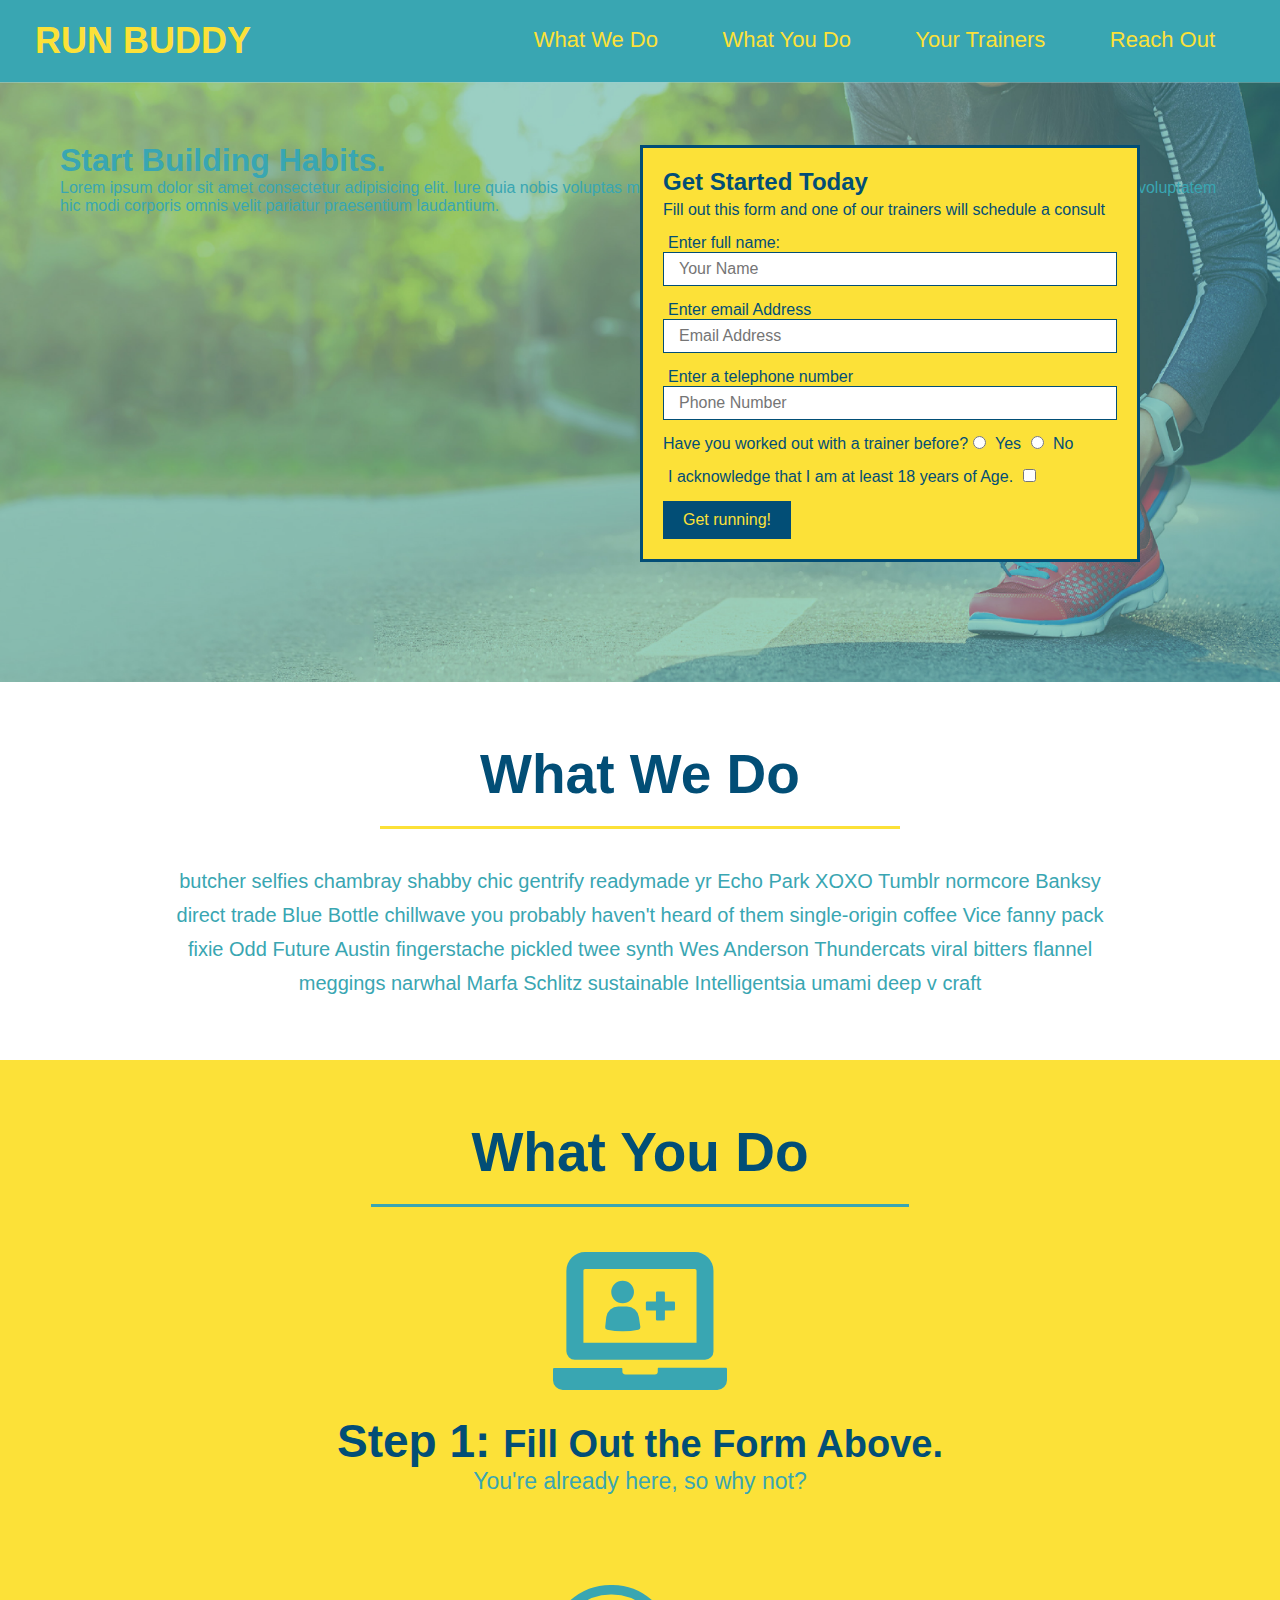
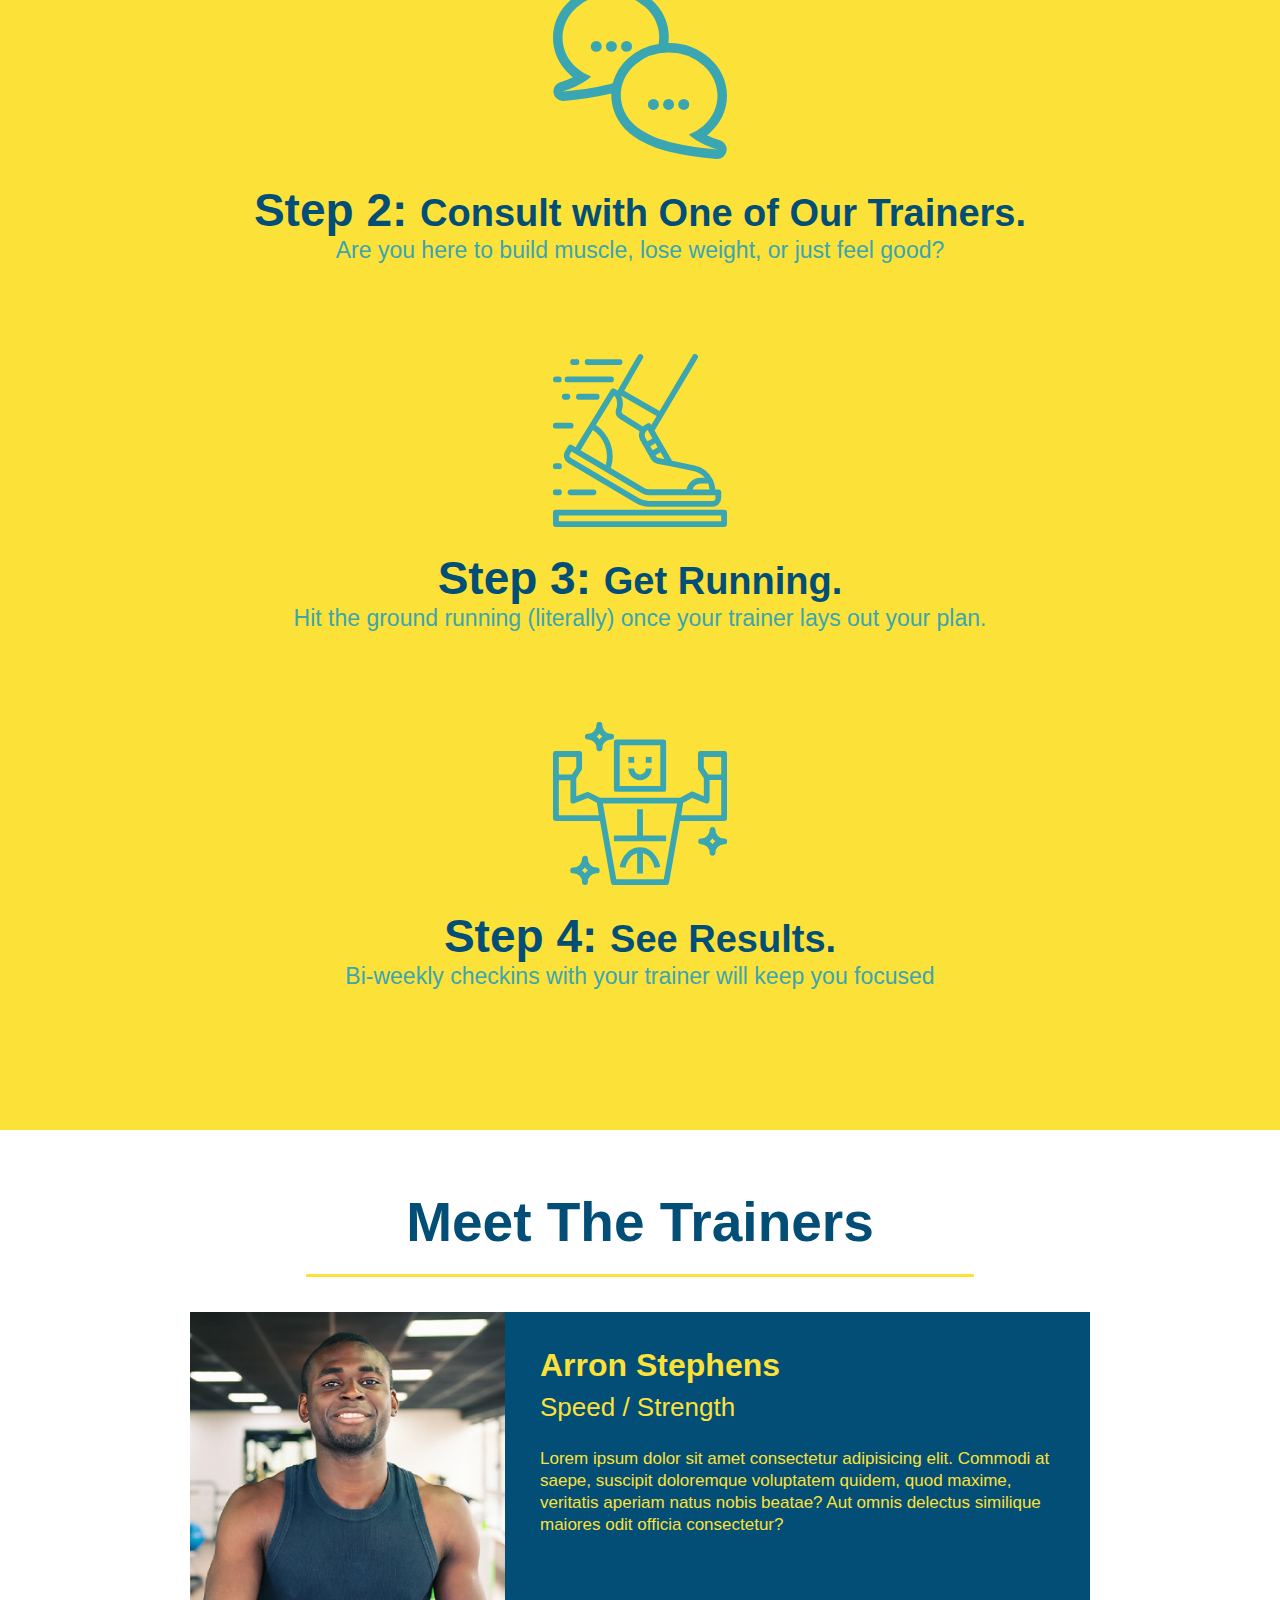
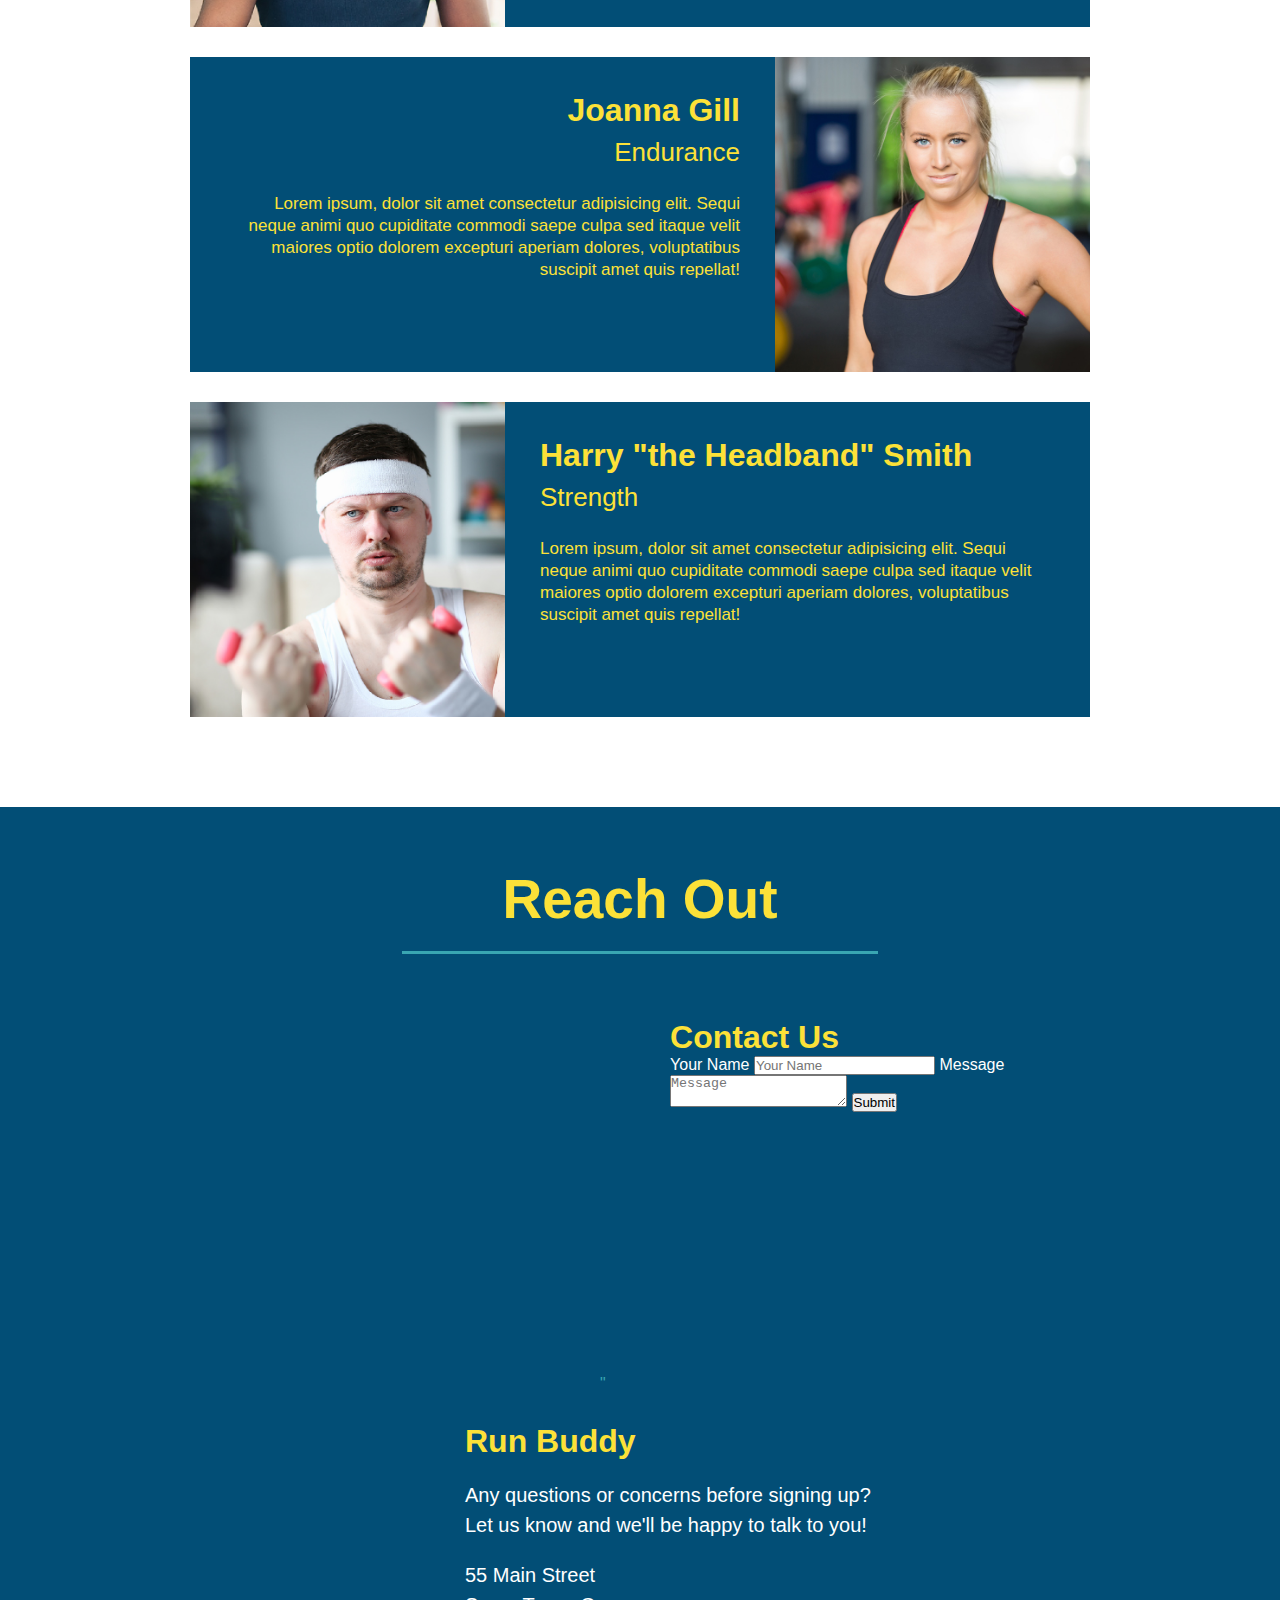
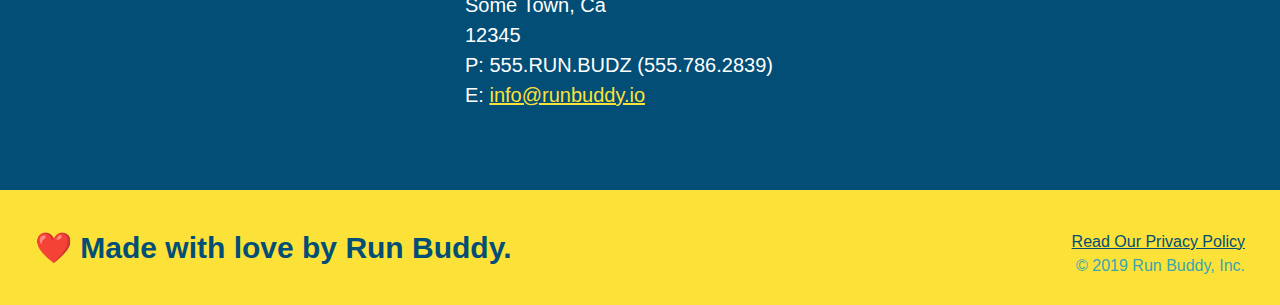
==== index.html @ f22d22f8 "add contact form" ====
<!DOCTYPE html>
<html lang="en">
<head>
    <meta charset="UTF-8" />
    <link rel="stylesheet" href="./assets/css/style.css" />
    <title>Run Buddy</title>
</head>

<body>
<!-- navigation -->
    <header>
     <h1>
        <a href="/">RUN BUDDY</a>
    </h1>
    <nav>
<!-- Unordered list element -->
        <ul>
    <!-- List item element -->
            <li>
        <!-- Anchor element -->
                <a href="#what-we-do">What We Do</a>
            </li>
            <li>
                 <a href="#what-you-do">What You Do</a>
            </li>
            <li>
                <a href="#your-trainers">Your Trainers</a>
            </li>
            <li>
                <a href="#reach-out">Reach Out</a>
            </li>
        </ul>
    </nav>
</header>

<!-- hero/jumbotron -->
<section class="hero">
    <div class="hero-cta">
        <h1>Start Building Habits.</h1>
        <p>Lorem ipsum dolor sit amet consectetur adipisicing elit. Iure quia nobis voluptas molestiae ullam, beatae explicabo magnam non aspernatur quos itaque voluptatem hic modi corporis omnis velit pariatur praesentium laudantium.</p>
        </div>
    
        <div class="hero-form">
        <h3>Get Started Today</h3>
        <p>Fill out this form and one of our trainers will schedule a consult</p>
        <!-- Add form element -->
        <form>
            <label for="name">Enter full name:</label>
            <input type="text" placeholder="Your Name" name="name" id="name" class="form-input"/>
            <label for="email">Enter email Address</label>
            <input type="email" placeholder="Email Address" name="email" id="email" class="form-input" />
            <label for="phone">Enter a telephone number</label>
            <input type="tel" placeholder="Phone Number" name="phone" id="phone" class="form-input"/>
            <p>
                Have you worked out with a trainer before?
                <input type="radio" name="trainer-confirm" id="trainer-yes" />
                <label for="trainer-yes">Yes</label>
                <input type="radio" name="trainer-confirm" id="trainer-no" />
                <label for="trainer-no">No</label>
            </p>
            <p>
                <label for="checkbox">
                 I acknowledge that I am at least 18 years of Age.
                </label>
                <input type="checkbox" name="age-confirm" id="checkbox" />
            </p>
            <button type="submit">
                Get running!
            </button>
        </form>
    </div>
</section>
<!-- End hero -->

<!-- "what we do" section-->
<section id="what-we-do" class="intro">
    <h2 class="section-title primary-border">What We Do</h2>
        <p>
            butcher selfies chambray shabby chic gentrify readymade yr Echo Park XOXO Tumblr normcore Banksy direct trade Blue Bottle chillwave you probably haven't heard of them single-origin coffee Vice fanny pack fixie Odd Future Austin fingerstache pickled twee synth Wes Anderson Thundercats viral bitters flannel meggings narwhal Marfa Schlitz sustainable Intelligentsia umami deep v craft  
        </p>
</section> 

<!-- what you do" section -->
<section id="what-you-do" class="steps">
    <h2 class="section-title secondary-border">What You Do</h2>

    <div>
        <!-- insert this img element -->
        <img src="./assets/images/step-1.svg" alt="" />
        <h3>Step 1: <span>Fill Out the Form Above.</span></h3>
        <p>You're already here, so why not?</p>
    </div>

    <div>
        <img src="./assets/images/step-2.svg" alt="" />
        <h3>Step 2: <span>Consult with One of Our Trainers.</span></h3>
        <p>Are you here to build muscle, lose weight, or just feel good?</p>
    </div>

    <div>
        <img src="./assets/images/step-3.svg" alt="" />
        <h3>Step 3: <span>Get Running.</span></h3>
        <p>Hit the ground running (literally) once your trainer lays out your plan.</p>
    </div>

    <div>
        <img src="./assets/images/step-4.svg" alt="" />
        <h3>Step 4: <span>See Results.</span></h3>
        <p>Bi-weekly checkins with your trainer will keep you focused</p>
    </div>
</section>

<!-- "meet the trainers" section -->
<section id="your-trainers" class="trainers">
    <h2 class="section-title primary-border">
        Meet The Trainers
    </h2>
    <article class="trainer">
        <img src=./assets/images/trainer-1.jpg alt="Arron Stephens in his workout clothes, ready to pump iron" />
        <div class="trainer-bio text-left">
            <h3>Arron Stephens</h3>
            <h4>Speed / Strength</h4>
            <p>Lorem ipsum dolor sit amet consectetur adipisicing elit. Commodi at saepe, suscipit doloremque voluptatem quidem, quod maxime, veritatis aperiam natus nobis beatae? Aut omnis delectus similique maiores odit officia consectetur?
            </p>
        </div>
    </article>

    <!-- second trainer bio -->
    <article class="trainer">
        <div class="trainer-bio text-right">
          <h3>Joanna Gill</h3>
          <h4>Endurance</h4>
          <p>
            Lorem ipsum, dolor sit amet consectetur adipisicing elit. Sequi neque animi quo cupiditate commodi saepe culpa
            sed
            itaque velit maiores optio dolorem excepturi aperiam dolores, voluptatibus suscipit amet quis repellat!
          </p>
        </div>
        <img src="./assets/images/trainer-2.jpg" alt="Joanna Gill cooling off after a workout" />
      </article>
  
      <!-- third trainer bio -->
      <article class="trainer">
        <img src="./assets/images/trainer-3.jpg" alt="Harry Smith wearing a headband and lifting comically small pink weights" />
        <div class="trainer-bio text-left">
          <h3>Harry "the Headband" Smith</h3>
          <h4>Strength</h4>
          <p>
            Lorem ipsum, dolor sit amet consectetur adipisicing elit. Sequi neque animi quo cupiditate commodi saepe culpa
            sed
            itaque velit maiores optio dolorem excepturi aperiam dolores, voluptatibus suscipit amet quis repellat!
          </p>
        </div>
      </article>
</section>

<!-- "reach out" section -->
<section id="reach-out" class=contact>
    <h2 class="section-title secondary-border">Reach Out</h2>
    <div class="contact-info">
        <iframe 
        src="https://www.google.com/maps/embed?pb=!1m18!1m12!1m3!1d3472.7284738538438!2d-95.13165338455748!3d29.49511855126648!2m3!1f0!2f0!3f0!3m2!1i1024!2i768!4f13.1!3m3!1m2!1s0x8640834f12205aed%3A0xcd0ab4fda2e74ec6!2s501%20Cedar%20Lake%20Dr%2C%20League%20City%2C%20TX%2077573!5e0!3m2!1sen!2sus!4v1635800528862!5m2!1sen!2sus"  
        style="border:0;" 
        allowfullscreen="" 
        loading="lazy">
        </iframe>"
        <div class="contact-form">
            <h3> Contact Us</h3>
            <form>
                <label for="contact-name">Your Name</label>
                <input type="text" id="contact name" placeholder="Your Name" />

                <label for="contact-message">Message</label>
                <textarea id="contact-message" placeholder="Message"></textarea>

                <button type="submit">Submit</button>
            </form>
        </div>
        <div>
        <h3>Run Buddy</h3>
        <p>
            Any questions or concerns before signing up?
            <br />
            Let us know and we'll be happy to talk to you!
        </p>
        <address>
            55 Main Street <br />
            Some Town, Ca <br />
            12345<br />
            P: 555.RUN.BUDZ (555.786.2839)<br/>
            E: <a href="mailto:info@runbuddy.io">info@runbuddy.io</a>
        </address>
        </div>
    </div>  
</section>

<!-- footer -->
<footer>
    <h2>❤️ Made with love by Run Buddy.</h2>
    <div>
        <a href="./privacy-policy.html">Read Our Privacy Policy</a><br />
        &copy; 2019 Run Buddy, Inc.
    </div>
</footer>
</body>
</html>
---- assets/css/style.css ----
* {
    margin: 0;
    padding: 0;
    box-sizing: border-box;
}

body {
    color: #39a6b2;
    font-family: Arial, Helvetica, sans-serif;
}

/* Header Section */
header {
    padding: 20px 35px;
    background-color: #39a6b2;
}

header h1 {
    font-weight: bold;
    font-size: 36px;
    color: #fce138;
    margin: 0;
    display: inline;
}

header a {
    text-decoration: none;
    color: #fce138;
}

header nav {
    float: right;
    margin: 7px 0;
}

header nav ul li {
    display: inline;
}

header nav ul li a {
    margin: 0 30px;
    font-weight: lighter;
    font-size: 22px;
}

/* Footer Section */
footer {
    background: #fce138;
    width: 100%;
    padding: 40px 35px;
}

footer h2 {
    display: inline;
    color: #024e76;
    font-size: 30px;
    margin: 0;
}

footer div {
    float: right;
    line-height: 1.5;
    text-align: right;
}

footer a {
    color: #024e76
}

section {
    padding: 60px;
}

/* Hero Style Start*/
.hero {
    background-image: url("../images/hero-bg.jpg");
    height: 600px;
    background-size: cover;
    background-position: center;
    position: relative;
}

.hero-form {
    border: 3px solid #024e76;
    background-color: #fce138;
    padding: 20px;
    width: 500px;
    color: #024e76;
    position: absolute;
    bottom: 120px;
    right: 140px;
}

.hero-form h3{
    font-size: 24px;
    margin: 0px;
}

.hero-form p{
    margin: 5px 0 15px 0;
}

.form-input {
    border: 1px solid #024e76;
    display: block;
    padding: 7px 15px;
    font-size: 16px;
    color: #024e76;
    width: 100%;
    margin-bottom: 15px;
}

.hero-form label {
    margin: 0 5px;
}

.hero-form button {
    color: #fce138;
    background-color: #024e76;
    border: none;
    padding: 10px 20px;
    font-size: 16px;
}
/* Hero Style End */

.intro {
    text-align: center;
}

.intro p{
    line-height: 1.7;
    color: #39a6b2;
    width: 80%;
    font-size: 20px;
    margin: 0 auto;
}

.steps {
    text-align: center;
    background: #fce138;
}

.section-title {
    font-size: 55px;
    color: #024e76;
    margin-bottom: 35px;
    padding: 0 100px 20px 100px;
    border-bottom: 3px solid;
    display: inline-block;
}

.primary-border {
    border-color: #fce138;
}

.secondary-border {
    border-color: #39a6b2;
}

.steps div {
    margin-bottom: 80px;
}

.steps img {
    width: 15%;
    margin: 10px 0;
}

.steps h3 {
    color: #024e76;
    font-size: 46px;
    margin-top: 10px;
}

.steps p {
    color: #39a6b2;
    font-size: 23px;
}

.steps span {
    font-size: 38px;
}

.trainers {
    text-align: center;
}

.trainer {
    width: 900px;
    margin: 0 auto 30px auto;
    background: #024e76;
    color: #fce138;
    overflow: auto
}

.trainer img {
    width: 35%;
    float: left;
}

.trainer-bio {
    padding: 35px;
    float: left;
    width: 65%;
}

.text-left {
    text-align: left;
}

.text-right {
    text-align: right;
}

.trainer-bio h3 {
    font-size: 32px;
    margin-bottom: 8px;
}

.trainer-bio h4 {
    font-weight: lighter;
    font-size: 26px;
    margin-bottom: 25px;
}

.trainer-bio p {
    font-size: 17px;
    line-height: 1.3;
}

/*REACH OUT STYLES START */
.contact {
    text-align: center;
    background: #024e76;
}

.contact h2 {
    color: #fce138;

}

.contact-info iframe {
    width: 400px;
    height: 400px;
}

.contact-info div {
    width: 410px;
    display: inline-block;
    vertical-align: top;
    text-align: left;
    margin: 30px 0 0 60px;
    color: white;
}

.contact-info h3 {
    color: #fce138;
    font-size: 32px;
}

.contact-info p, 
.contact-info address {
    margin: 20px 0;
    line-height: 1.5;
    font-size: 20px;
    font-style: normal;
}

.contact-info a {
    color:#fce138;
}

/* REACH OUT STYLES END */
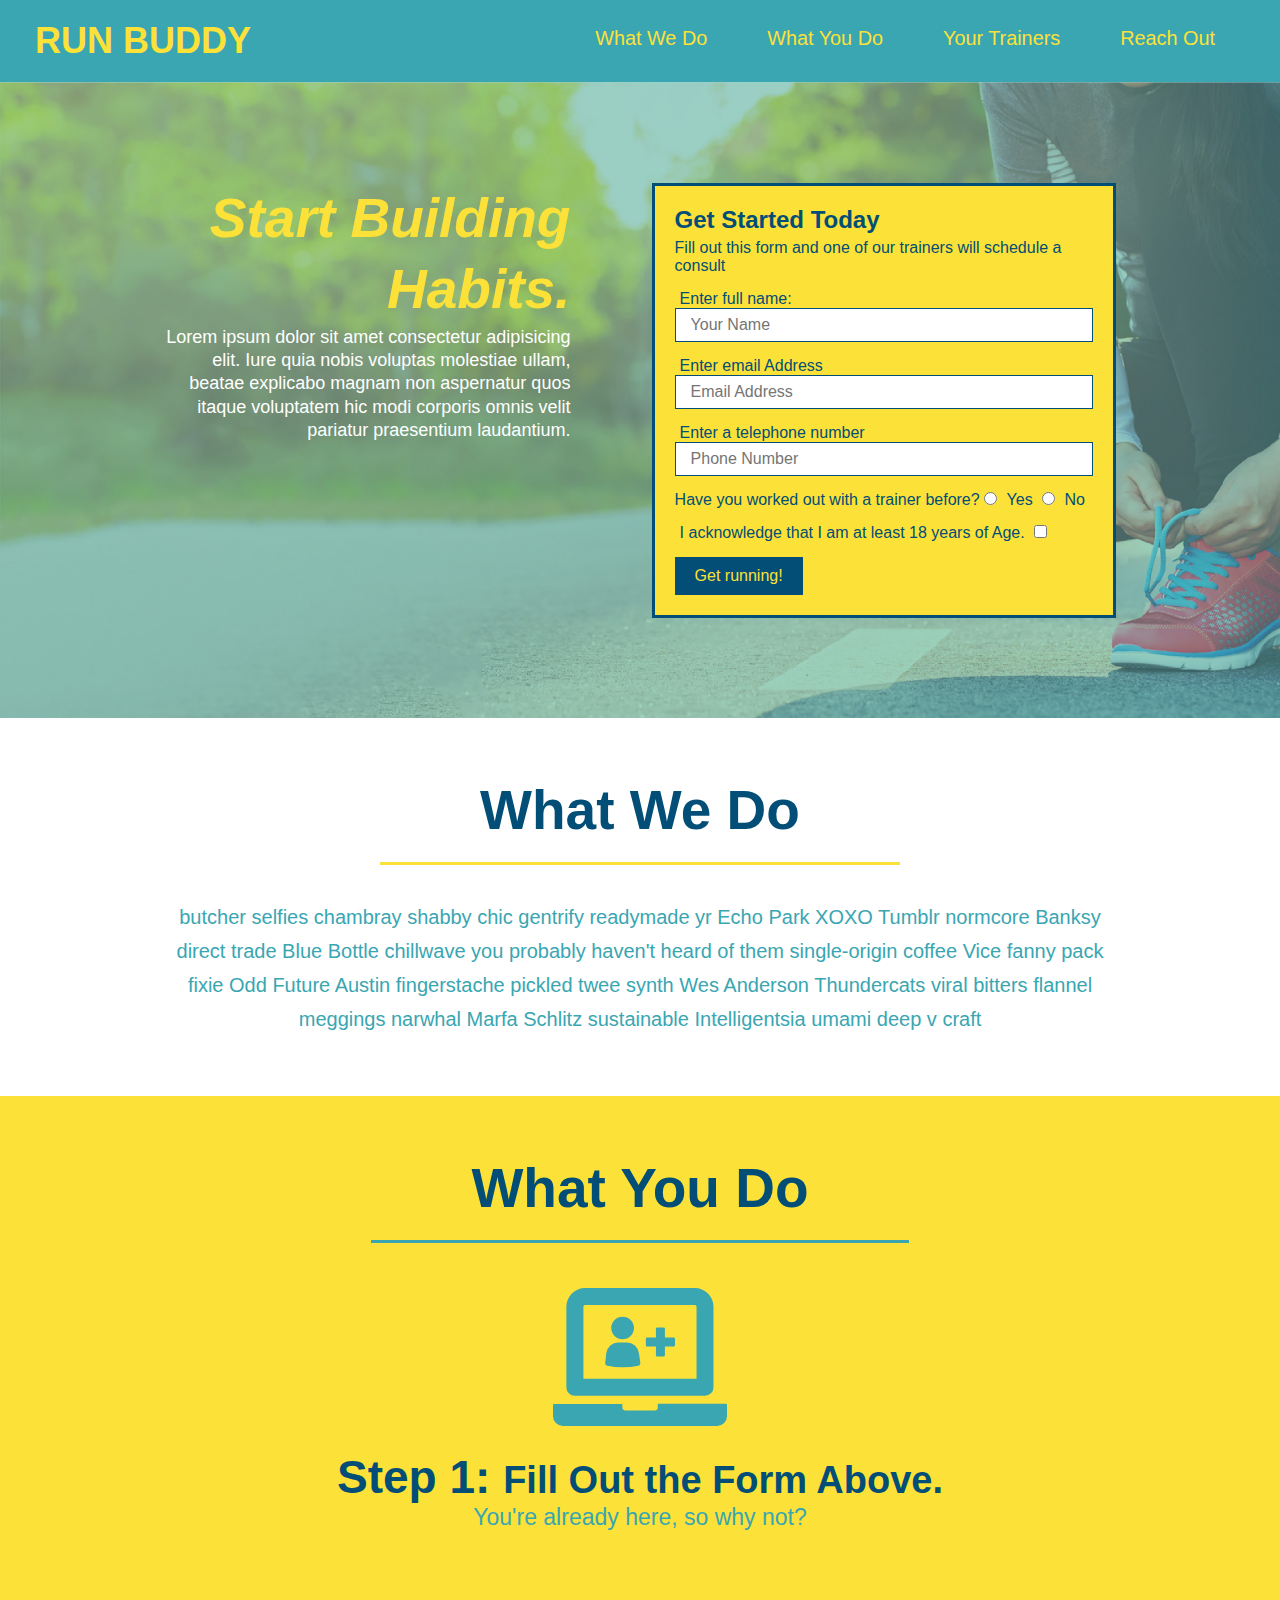
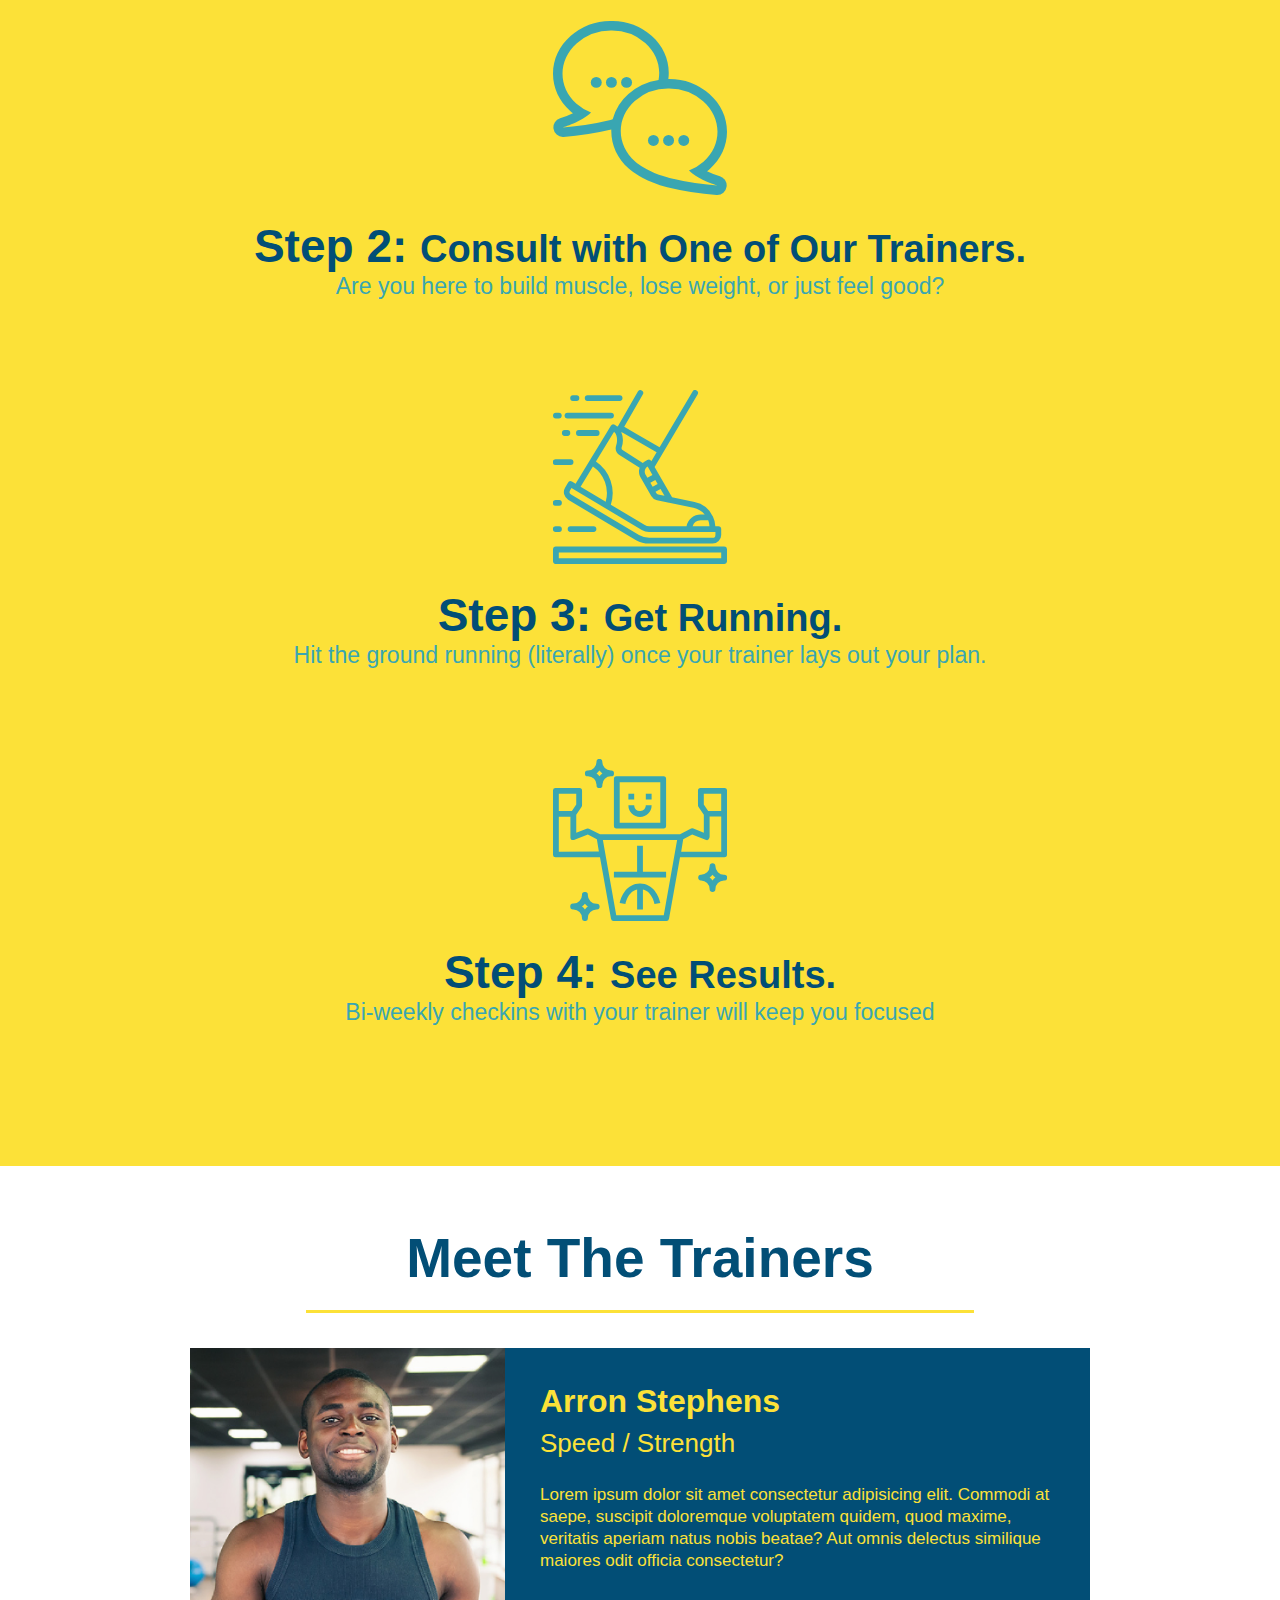
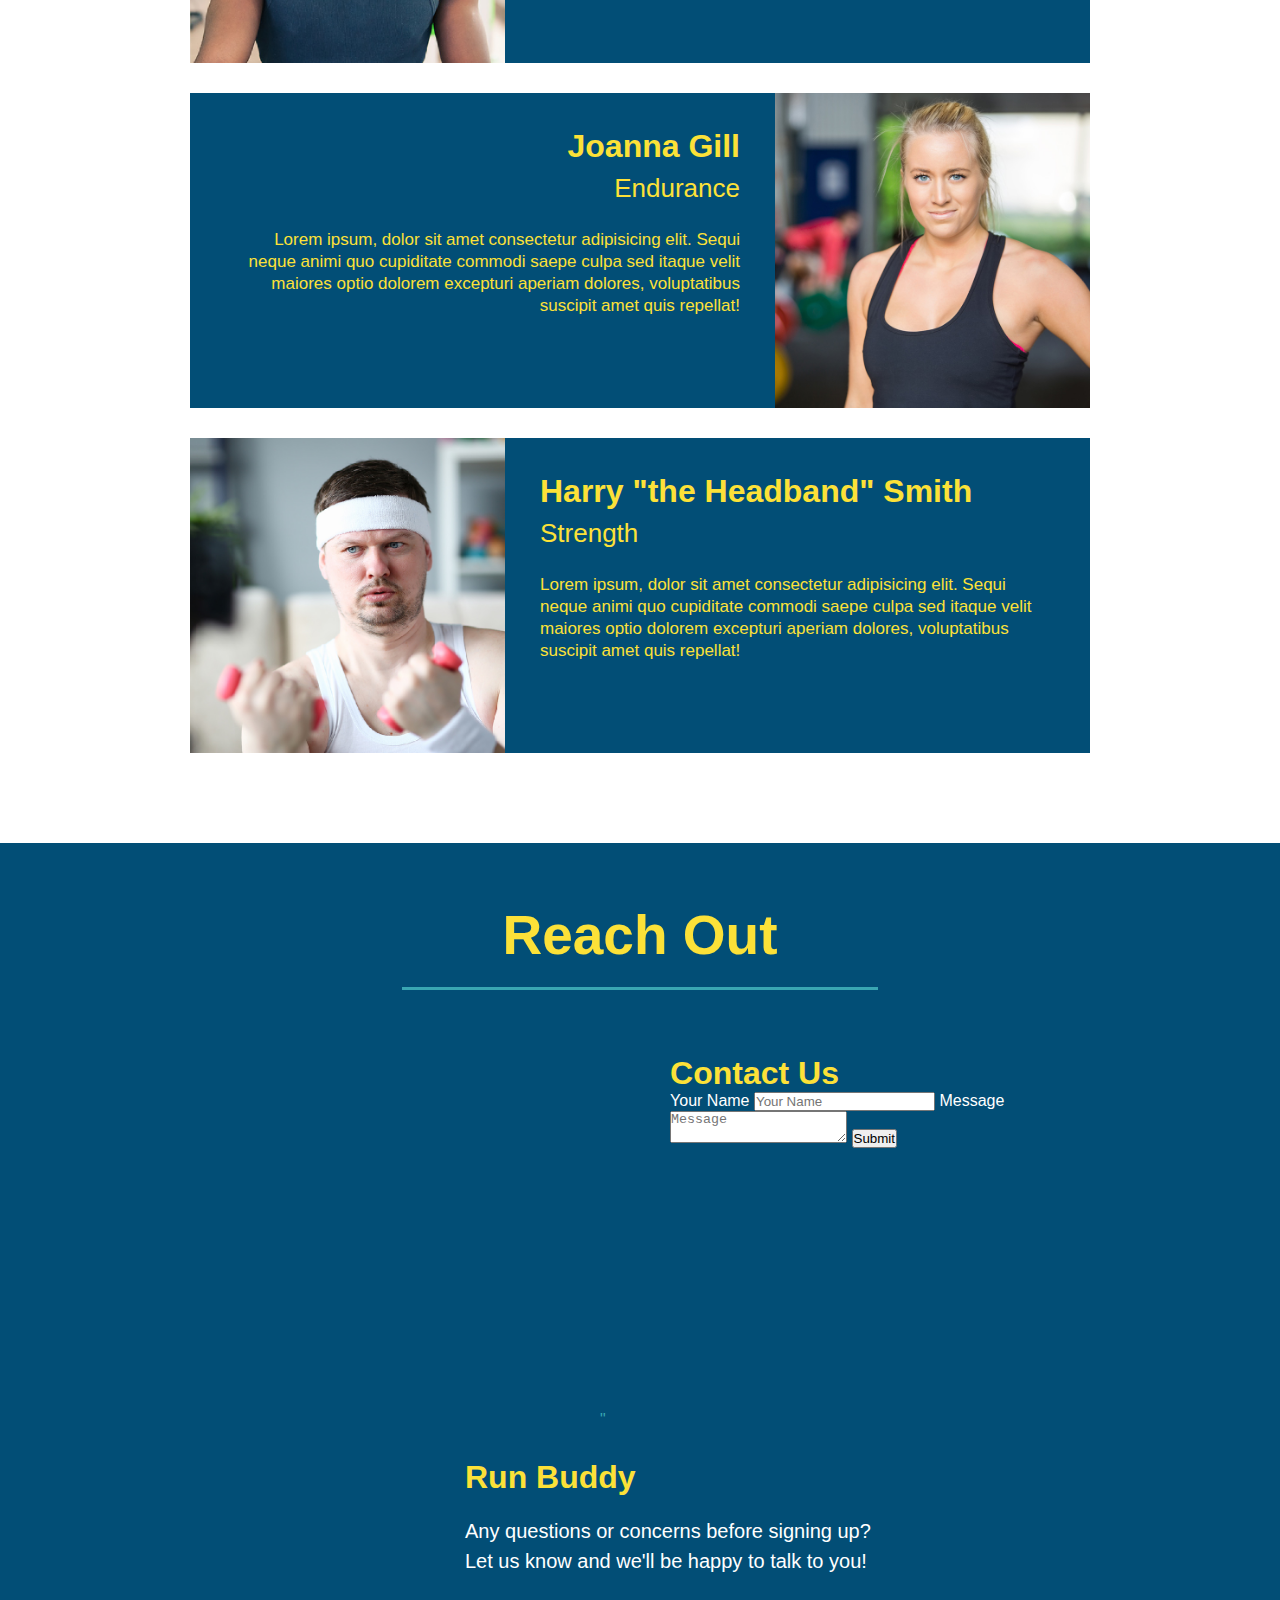
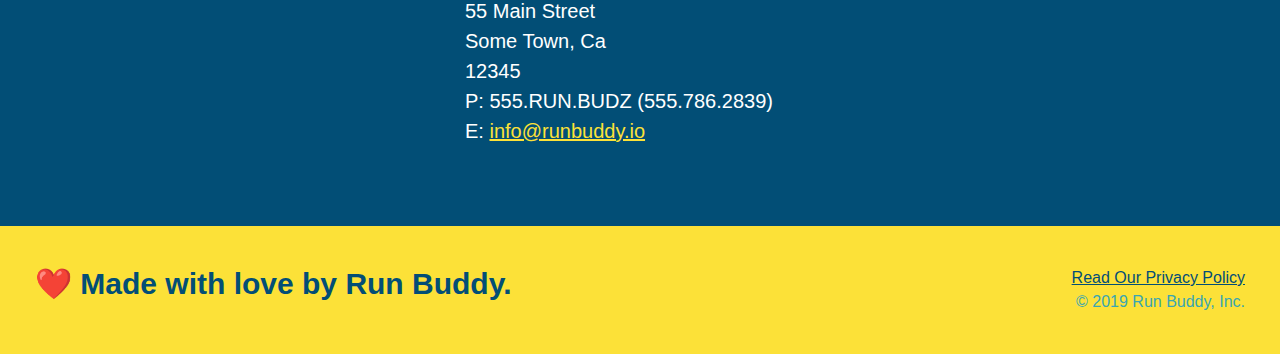
==== commit 699e7b9d: "add flexbox to hero" ====
--- a/index.html
+++ b/index.html
@@ -8,7 +8,7 @@
 
 <body>
 <!-- navigation -->
-    <header>
+<header>
      <h1>
         <a href="/">RUN BUDDY</a>
     </h1>
@@ -36,7 +36,7 @@
 <!-- hero/jumbotron -->
 <section class="hero">
     <div class="hero-cta">
-        <h1>Start Building Habits.</h1>
+        <h2>Start Building Habits.</h2>
         <p>Lorem ipsum dolor sit amet consectetur adipisicing elit. Iure quia nobis voluptas molestiae ullam, beatae explicabo magnam non aspernatur quos itaque voluptatem hic modi corporis omnis velit pariatur praesentium laudantium.</p>
         </div>
     
@@ -157,6 +157,7 @@
 <!-- "reach out" section -->
 <section id="reach-out" class=contact>
     <h2 class="section-title secondary-border">Reach Out</h2>
+
     <div class="contact-info">
         <iframe 
         src="https://www.google.com/maps/embed?pb=!1m18!1m12!1m3!1d3472.7284738538438!2d-95.13165338455748!3d29.49511855126648!2m3!1f0!2f0!3f0!3m2!1i1024!2i768!4f13.1!3m3!1m2!1s0x8640834f12205aed%3A0xcd0ab4fda2e74ec6!2s501%20Cedar%20Lake%20Dr%2C%20League%20City%2C%20TX%2077573!5e0!3m2!1sen!2sus!4v1635800528862!5m2!1sen!2sus"  
@@ -164,6 +165,7 @@
         allowfullscreen="" 
         loading="lazy">
         </iframe>"
+
         <div class="contact-form">
             <h3> Contact Us</h3>
             <form>
@@ -176,6 +178,7 @@
                 <button type="submit">Submit</button>
             </form>
         </div>
+        
         <div>
         <h3>Run Buddy</h3>
         <p>
@@ -183,6 +186,7 @@
             <br />
             Let us know and we'll be happy to talk to you!
         </p>
+
         <address>
             55 Main Street <br />
             Some Town, Ca <br />
@@ -190,6 +194,7 @@
             P: 555.RUN.BUDZ (555.786.2839)<br/>
             E: <a href="mailto:info@runbuddy.io">info@runbuddy.io</a>
         </address>
+
         </div>
     </div>  
 </section>
--- a/assets/css/style.css
+++ b/assets/css/style.css
@@ -13,6 +13,9 @@
 header {
     padding: 20px 35px;
     background-color: #39a6b2;
+    display: flex;
+    justify-content: space-between;
+    flex-wrap: wrap;
 }
 
 header h1 {
@@ -20,7 +23,6 @@
     font-size: 36px;
     color: #fce138;
     margin: 0;
-    display: inline;
 }
 
 header a {
@@ -29,18 +31,21 @@
 }
 
 header nav {
-    float: right;
     margin: 7px 0;
 }
 
-header nav ul li {
-    display: inline;
+header nav ul {
+    display: flex;
+    flex-wrap: wrap;
+    justify-content: space-between;
+    align-items: center;
+    list-style: none;
 }
 
 header nav ul li a {
     margin: 0 30px;
     font-weight: lighter;
-    font-size: 22px;
+    font-size: 1.55vw;
 }
 
 /* Footer Section */
@@ -48,17 +53,18 @@
     background: #fce138;
     width: 100%;
     padding: 40px 35px;
+    display: flex;
+    justify-content: space-between;
+    flex-wrap: wrap;
 }
 
 footer h2 {
-    display: inline;
     color: #024e76;
     font-size: 30px;
     margin: 0;
 }
 
 footer div {
-    float: right;
     line-height: 1.5;
     text-align: right;
 }
@@ -74,21 +80,35 @@
 /* Hero Style Start*/
 .hero {
     background-image: url("../images/hero-bg.jpg");
-    height: 600px;
     background-size: cover;
-    background-position: center;
-    position: relative;
+    display: flex;
+    justify-content: center;
+    flex-wrap: wrap;
+}
+
+.hero-cta {
+  width: 35%;
+  text-align: right;
+  margin: 3.5%;
+  color: #fff;
+  font-size: 18px;
+  line-height: 1.3;
+}
+
+.hero-cta h2{
+    font-style: italic;
+    font-size: 55px;
+    color: #fce138;
 }
 
 .hero-form {
     border: 3px solid #024e76;
     background-color: #fce138;
     padding: 20px;
-    width: 500px;
-    color: #024e76;
-    position: absolute;
-    bottom: 120px;
-    right: 140px;
+    color: #024e76;
+    width: 40%;
+    margin: 3.5%;
+
 }
 
 .hero-form h3{
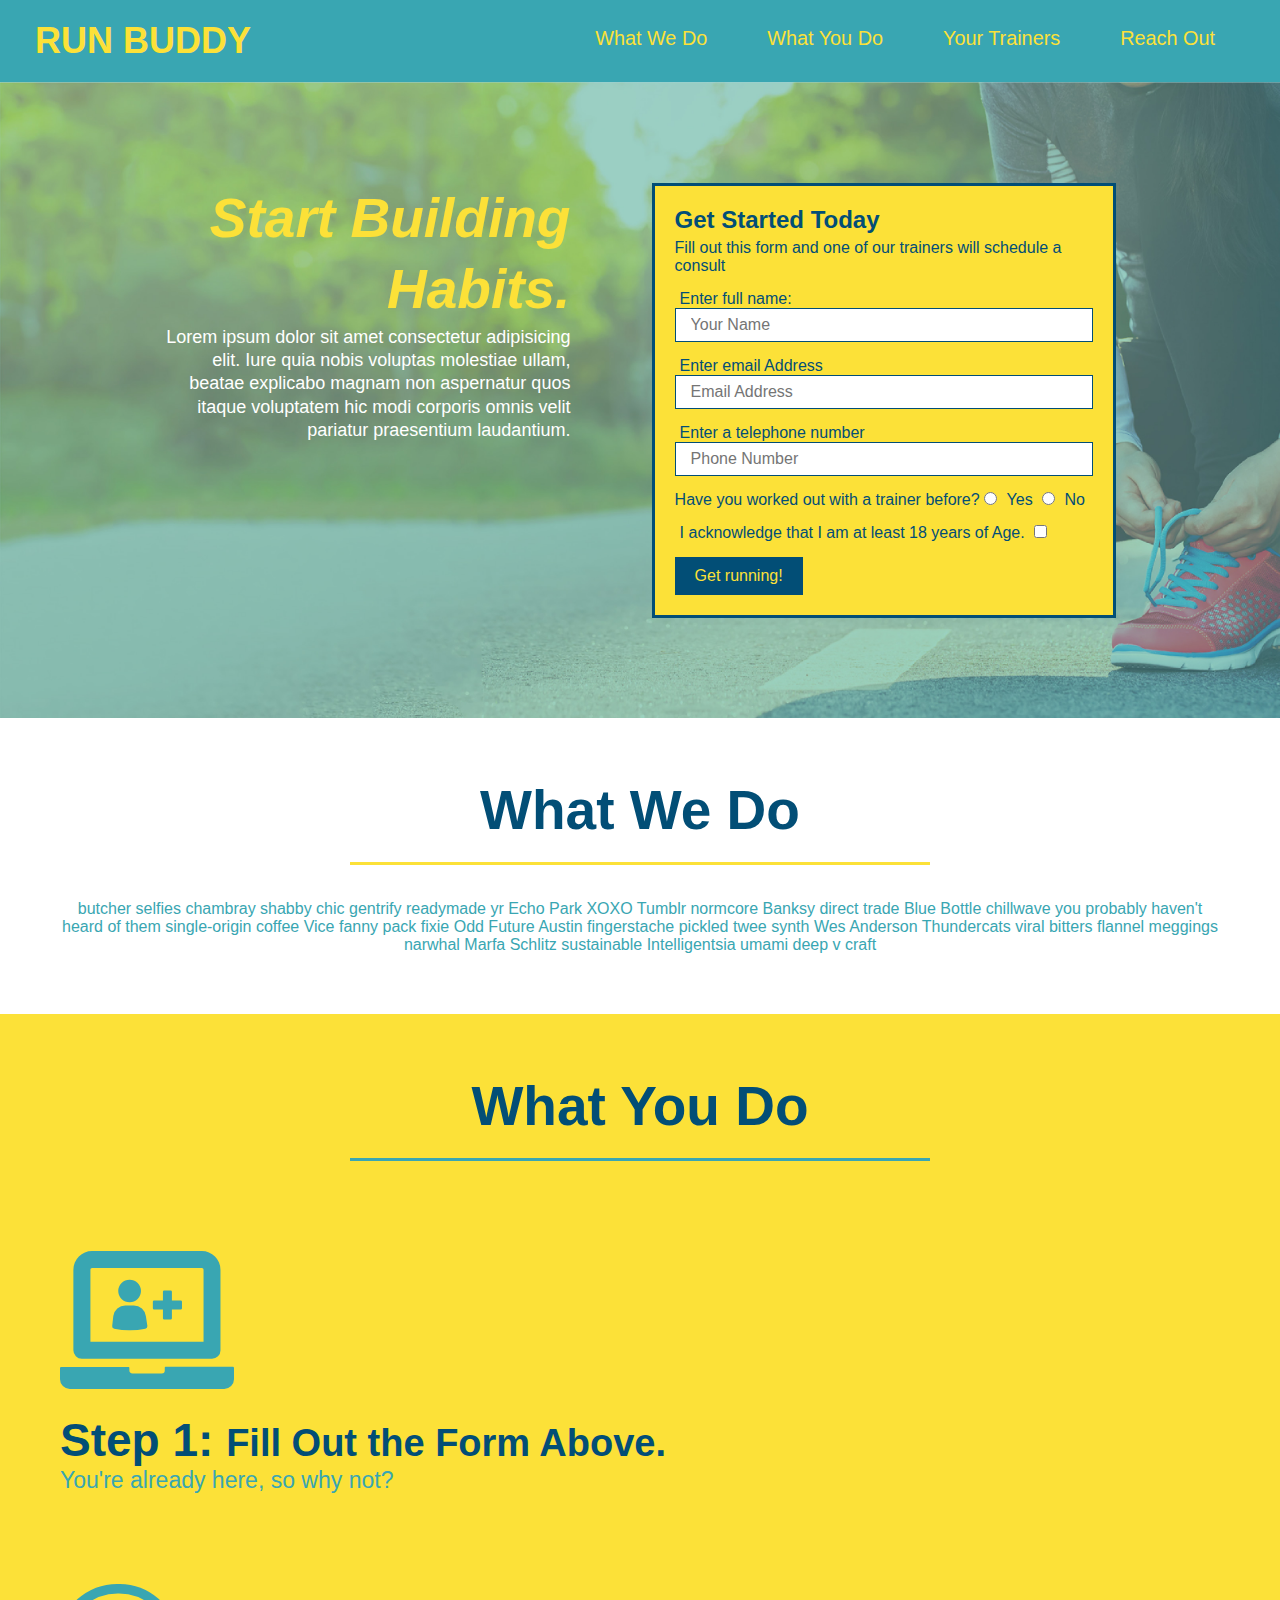
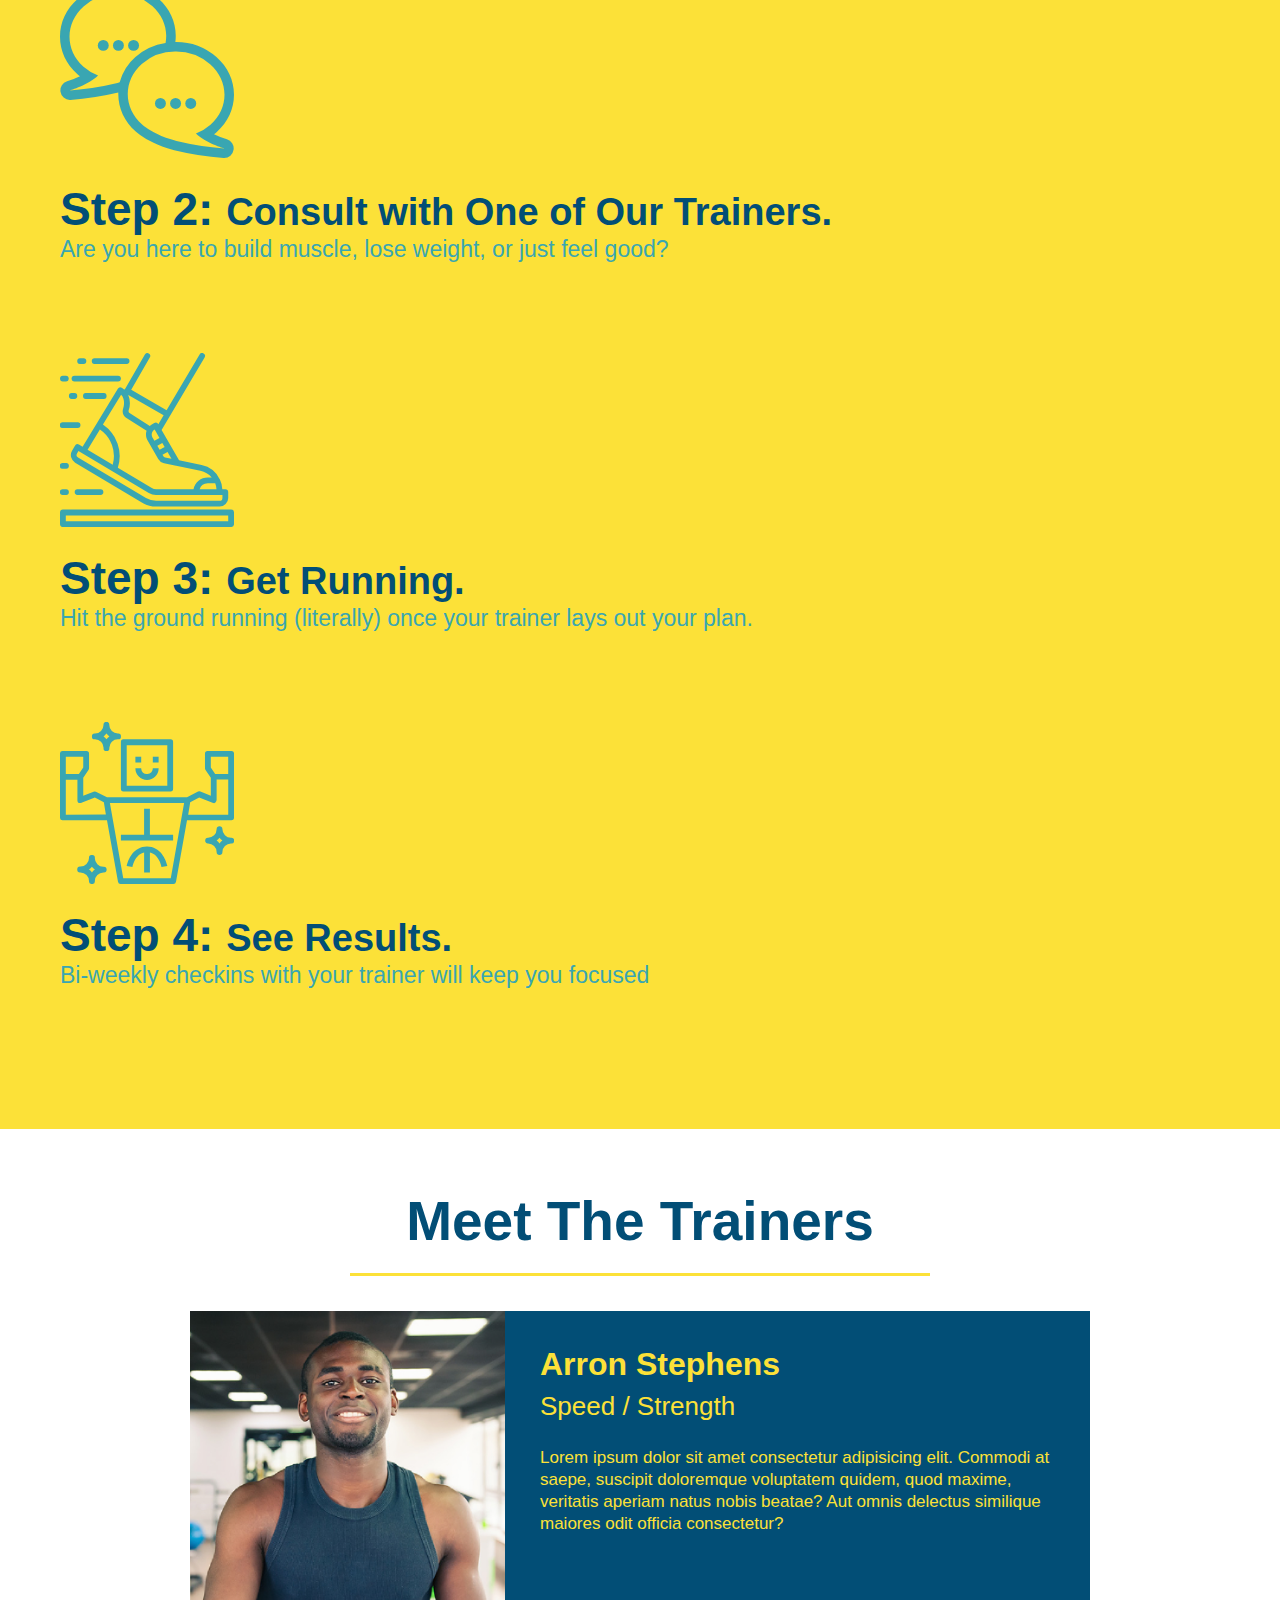
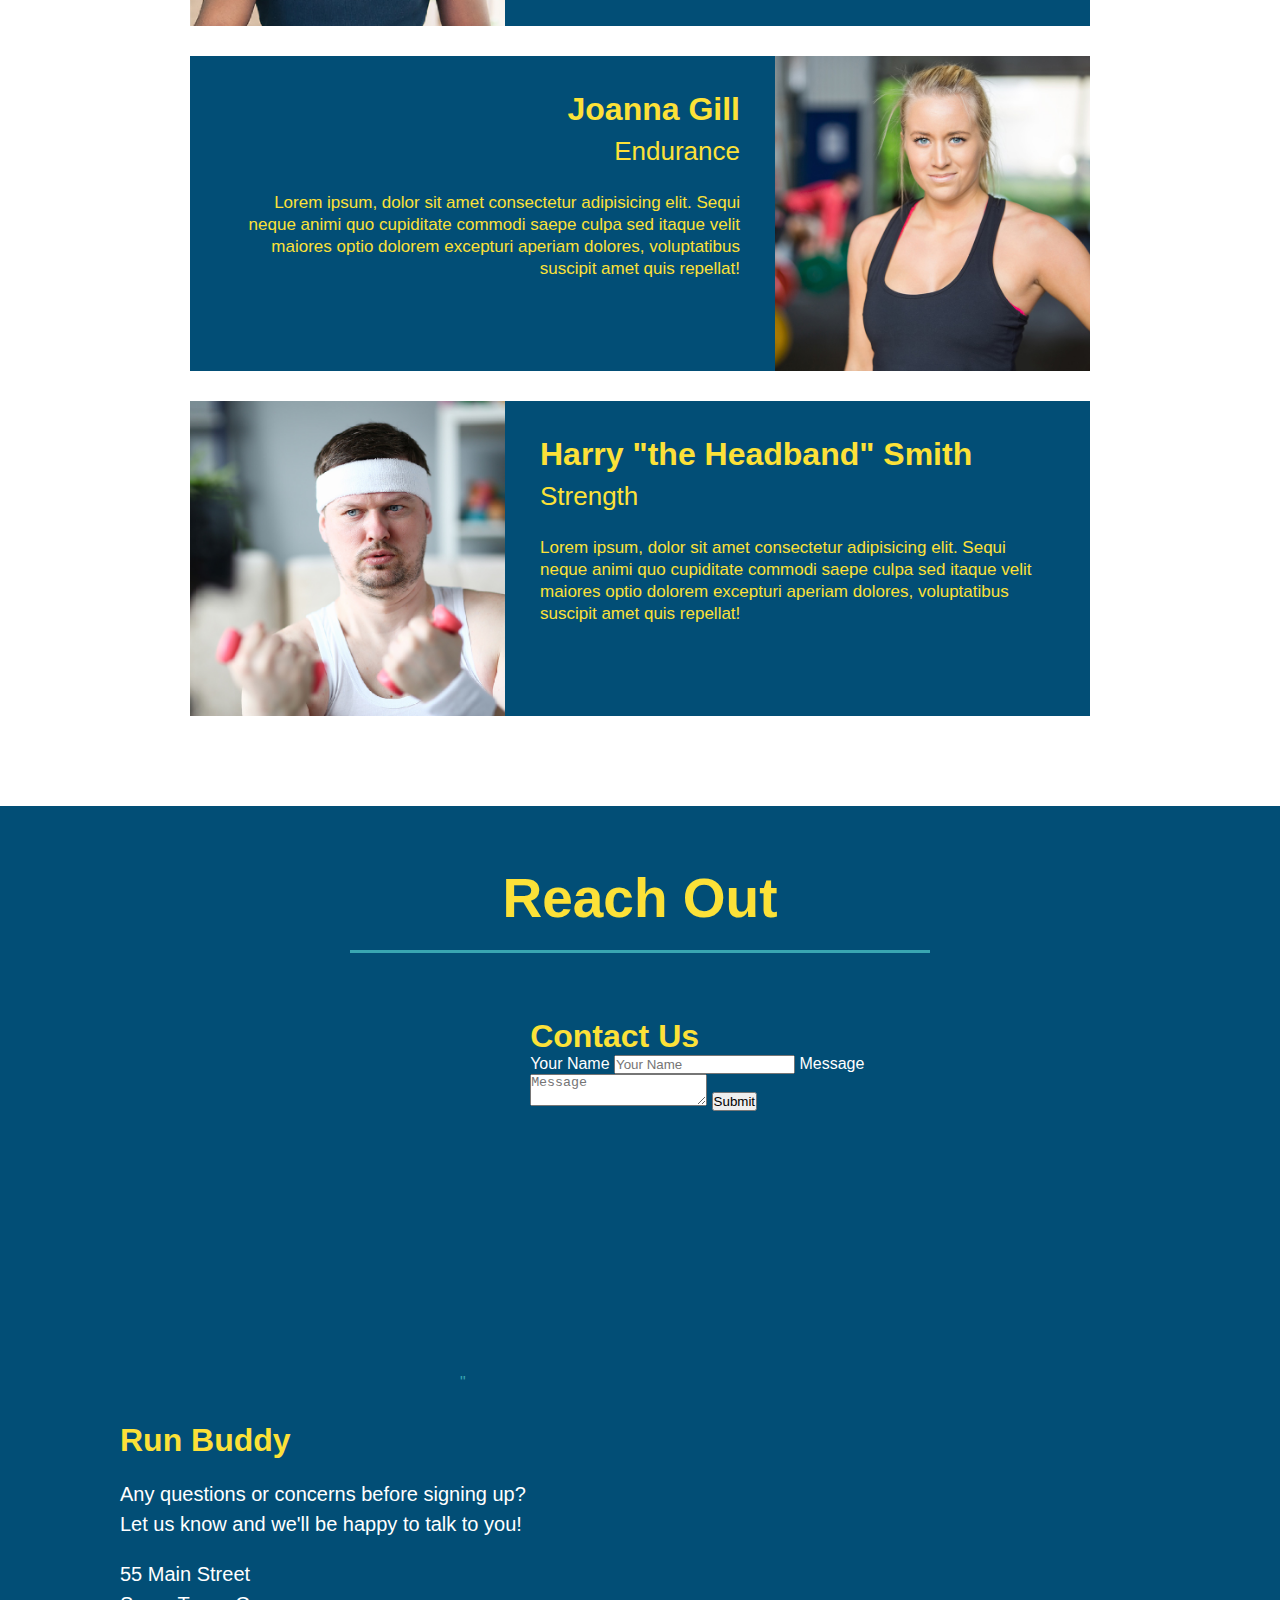
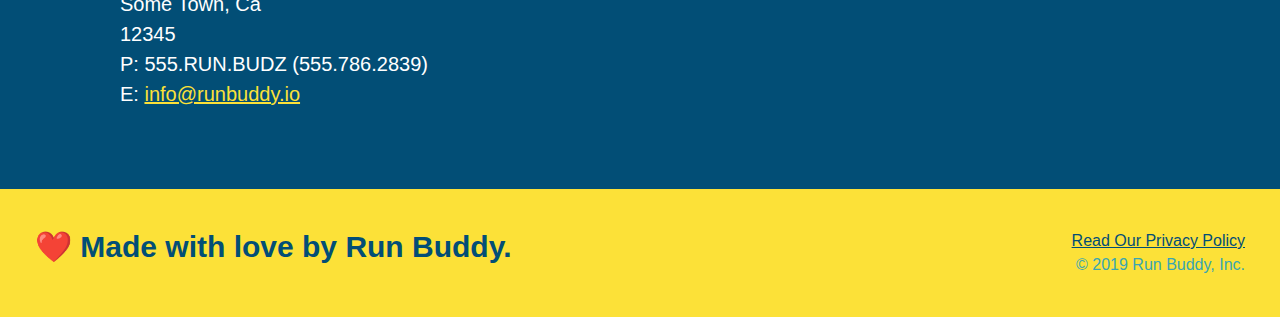
==== commit f6abcf2f: "add flexbox to HTML sections" ====
--- a/index.html
+++ b/index.html
@@ -74,16 +74,23 @@
 
 <!-- "what we do" section-->
 <section id="what-we-do" class="intro">
-    <h2 class="section-title primary-border">What We Do</h2>
+    <div class="flex-row">
+        <h2 class="section-title primary-border">What We Do
+        </h2>
+    </div>
+    <div class="flex-row">
         <p>
             butcher selfies chambray shabby chic gentrify readymade yr Echo Park XOXO Tumblr normcore Banksy direct trade Blue Bottle chillwave you probably haven't heard of them single-origin coffee Vice fanny pack fixie Odd Future Austin fingerstache pickled twee synth Wes Anderson Thundercats viral bitters flannel meggings narwhal Marfa Schlitz sustainable Intelligentsia umami deep v craft  
         </p>
+    </div>
 </section> 
 
 <!-- what you do" section -->
 <section id="what-you-do" class="steps">
-    <h2 class="section-title secondary-border">What You Do</h2>
-
+    <div class="flex-row">
+        <h2 class="section-title secondary-border">What You Do
+        </h2>
+    </div>  
     <div>
         <!-- insert this img element -->
         <img src="./assets/images/step-1.svg" alt="" />
@@ -112,9 +119,11 @@
 
 <!-- "meet the trainers" section -->
 <section id="your-trainers" class="trainers">
-    <h2 class="section-title primary-border">
+    <div class="flex-row">
+        <h2 class="section-title primary-border">
         Meet The Trainers
-    </h2>
+        </h2>
+    </div>
     <article class="trainer">
         <img src=./assets/images/trainer-1.jpg alt="Arron Stephens in his workout clothes, ready to pump iron" />
         <div class="trainer-bio text-left">
@@ -156,7 +165,9 @@
 
 <!-- "reach out" section -->
 <section id="reach-out" class=contact>
-    <h2 class="section-title secondary-border">Reach Out</h2>
+    <div class="flex-row">
+        <h2 class="section-title secondary-border">Reach Out</h2>
+    </div>
 
     <div class="contact-info">
         <iframe 
--- a/assets/css/style.css
+++ b/assets/css/style.css
@@ -147,26 +147,18 @@
     text-align: center;
 }
 
-.intro p{
-    line-height: 1.7;
-    color: #39a6b2;
-    width: 80%;
-    font-size: 20px;
-    margin: 0 auto;
-}
-
 .steps {
-    text-align: center;
     background: #fce138;
 }
 
 .section-title {
     font-size: 55px;
     color: #024e76;
-    margin-bottom: 35px;
-    padding: 0 100px 20px 100px;
     border-bottom: 3px solid;
-    display: inline-block;
+    padding-bottom: 20px;
+    text-align: center;
+    margin: 0 auto 35px auto;
+    width: 50%;
 }
 
 .primary-border {
@@ -199,10 +191,6 @@
 
 .steps span {
     font-size: 38px;
-}
-
-.trainers {
-    text-align: center;
 }
 
 .trainer {
@@ -232,6 +220,10 @@
     text-align: right;
 }
 
+.flex-box {
+    display: flex;
+}
+
 .trainer-bio h3 {
     font-size: 32px;
     margin-bottom: 8px;
@@ -250,7 +242,6 @@
 
 /*REACH OUT STYLES START */
 .contact {
-    text-align: center;
     background: #024e76;
 }
 
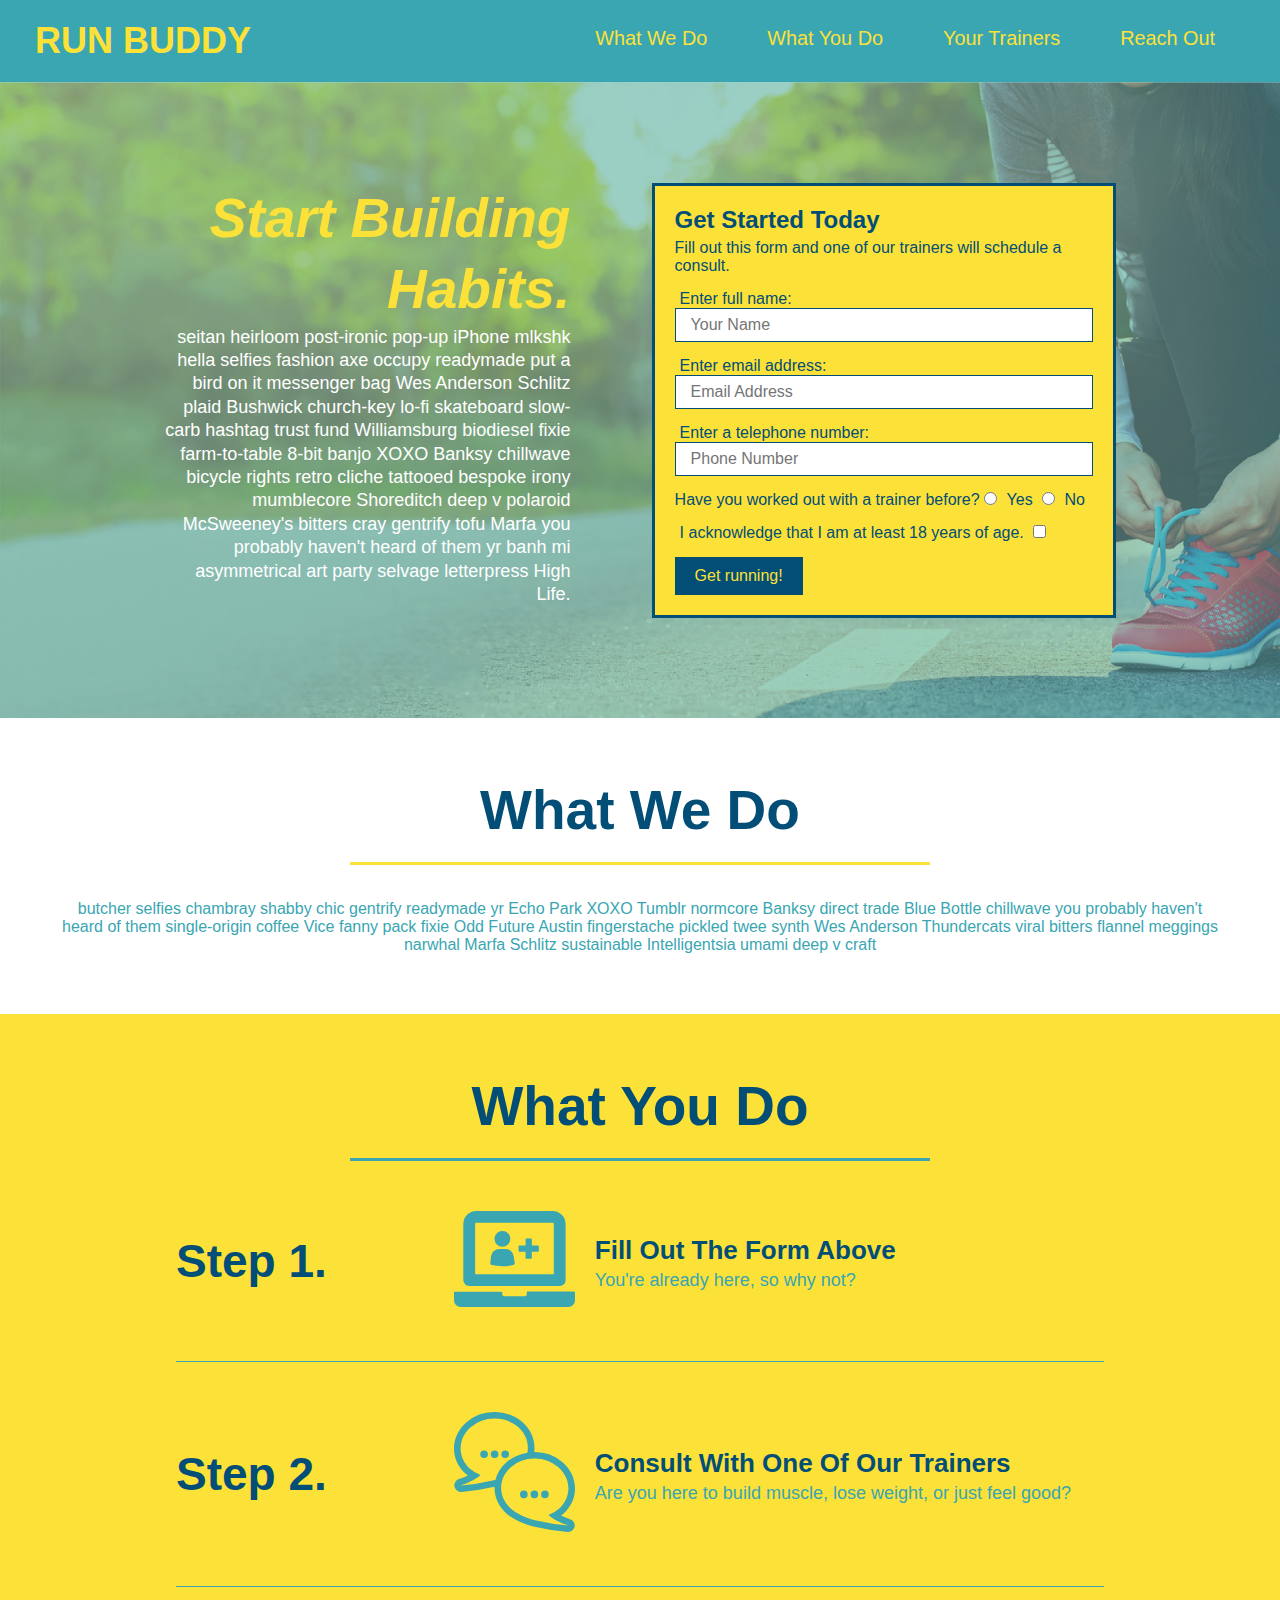
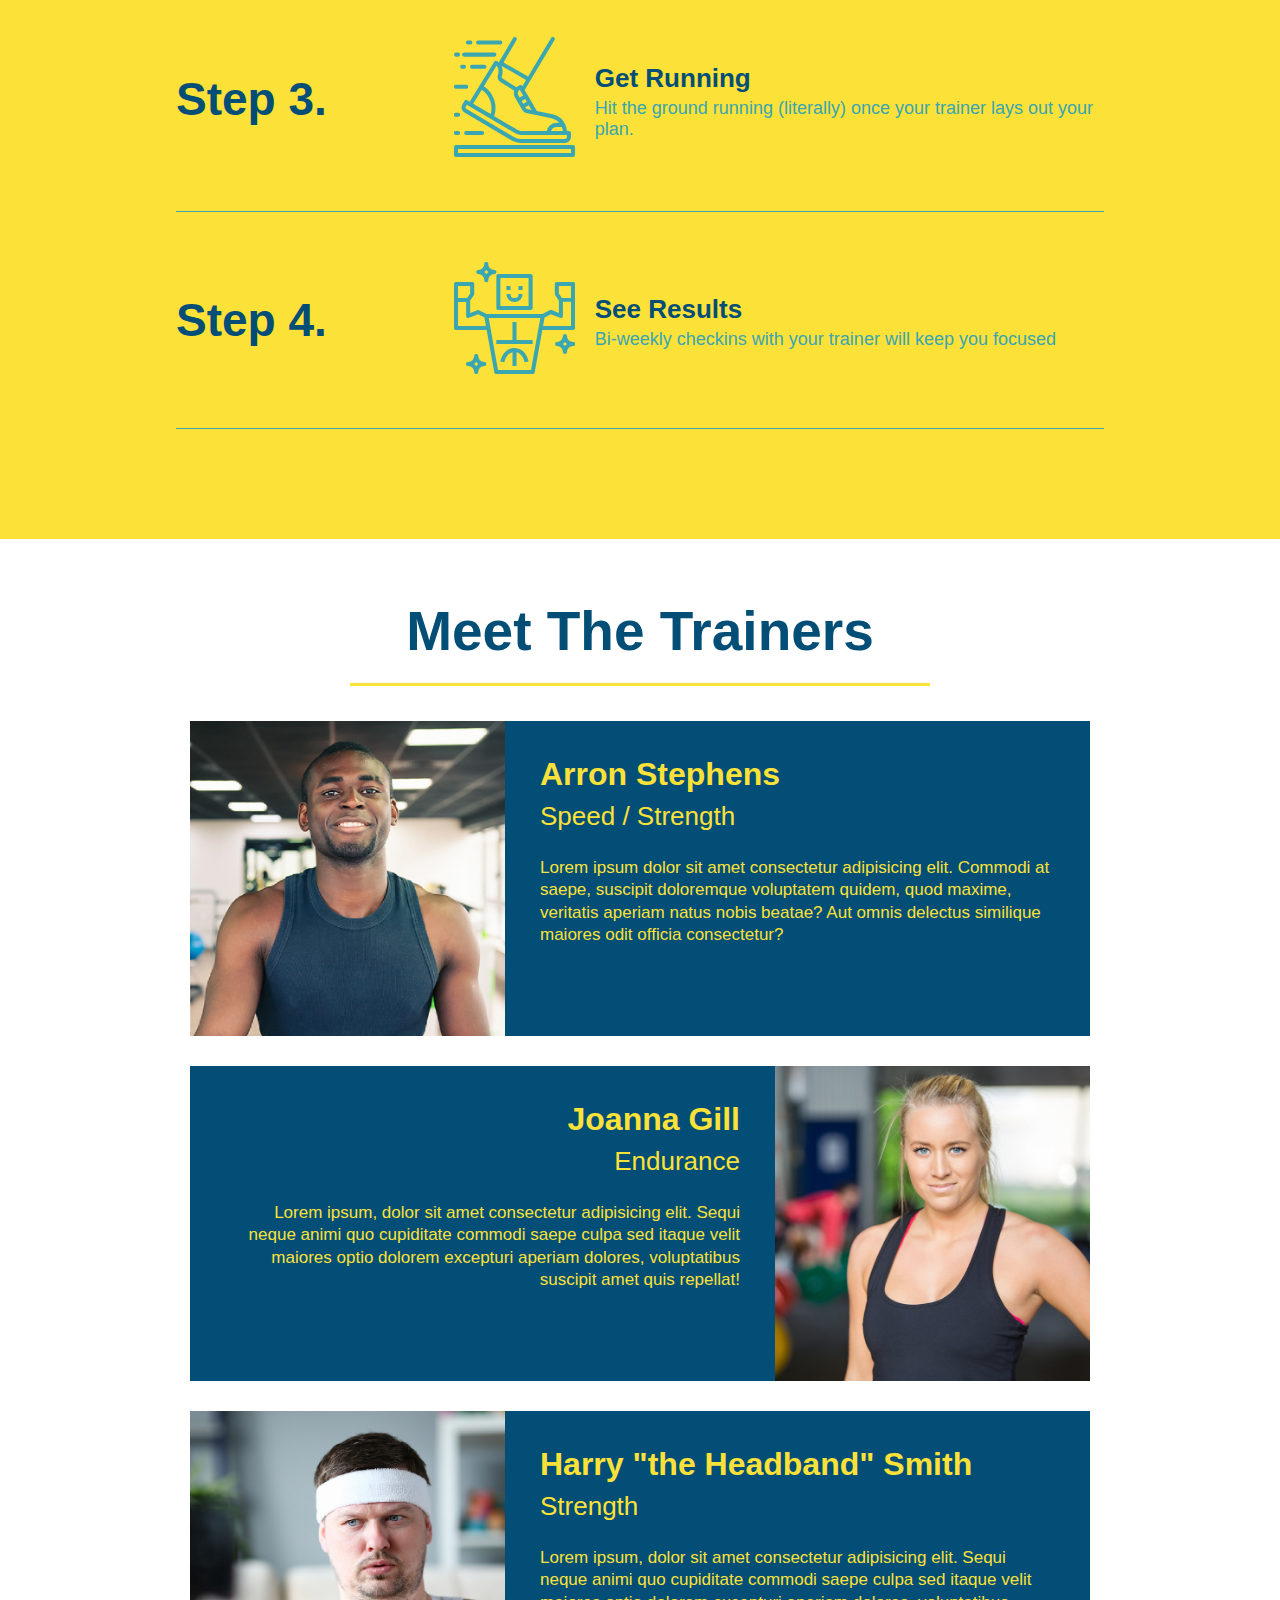
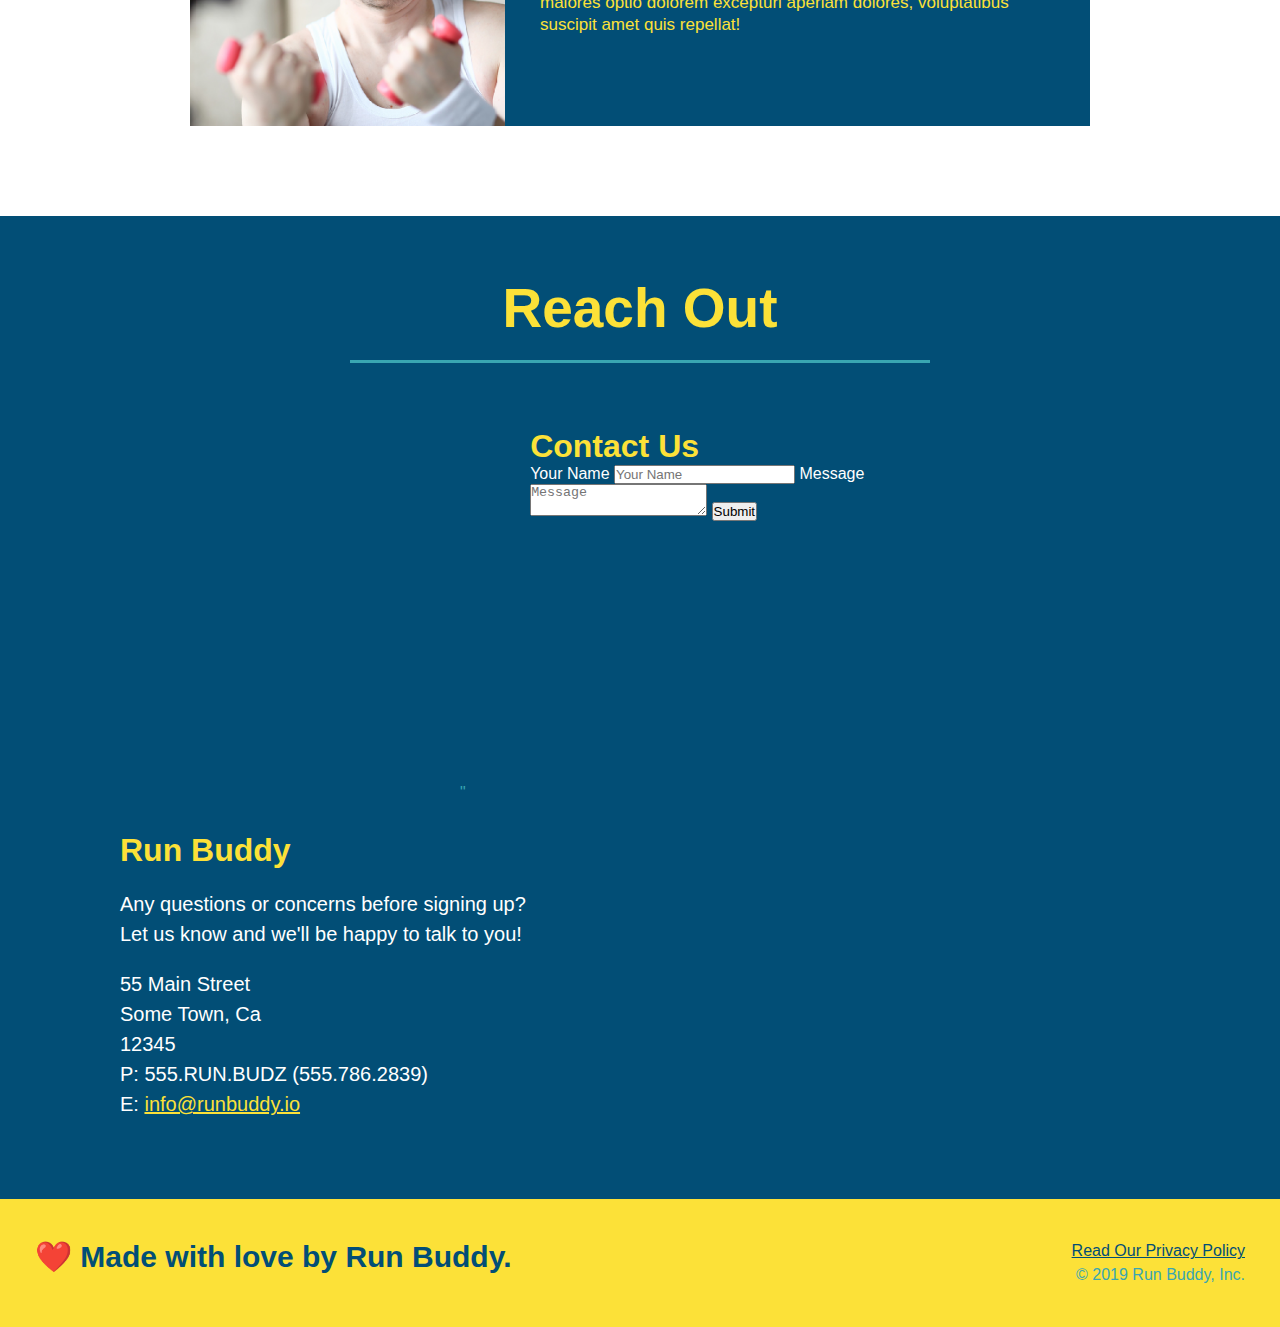
==== commit 1652fbf7: "add flexbox to step section" ====
--- a/index.html
+++ b/index.html
@@ -1,121 +1,152 @@
 <!DOCTYPE html>
 <html lang="en">
-<head>
+  <head>
     <meta charset="UTF-8" />
-    <link rel="stylesheet" href="./assets/css/style.css" />
+    <link rel="stylesheet" href="./assets/css/style.css">
     <title>Run Buddy</title>
-</head>
-
-<body>
-<!-- navigation -->
-<header>
-     <h1>
+  </head>
+  <body>
+    <!-- navigation section starts -->
+    <header>
+      <h1>
         <a href="/">RUN BUDDY</a>
-    </h1>
-    <nav>
-<!-- Unordered list element -->
+      </h1>
+      <nav>
         <ul>
-    <!-- List item element -->
-            <li>
-        <!-- Anchor element -->
-                <a href="#what-we-do">What We Do</a>
-            </li>
-            <li>
-                 <a href="#what-you-do">What You Do</a>
-            </li>
-            <li>
-                <a href="#your-trainers">Your Trainers</a>
-            </li>
-            <li>
-                <a href="#reach-out">Reach Out</a>
-            </li>
+          <li>
+            <a href="#what-we-do">What We Do</a>
+          </li>
+          <li>
+            <a href="#what-you-do">What You Do</a>
+          </li>
+          <li>
+            <a href="#your-trainers">Your Trainers</a>
+          </li>
+          <li>
+            <a href="#reach-out">Reach Out</a>
+          </li>
+          
         </ul>
-    </nav>
-</header>
-
-<!-- hero/jumbotron -->
-<section class="hero">
-    <div class="hero-cta">
+      </nav>
+    </header>
+    <!-- end navigation and header -->
+
+    <!-- hero/jumbotron section -->
+    <section class="hero">
+      <div class="hero-cta">
         <h2>Start Building Habits.</h2>
-        <p>Lorem ipsum dolor sit amet consectetur adipisicing elit. Iure quia nobis voluptas molestiae ullam, beatae explicabo magnam non aspernatur quos itaque voluptatem hic modi corporis omnis velit pariatur praesentium laudantium.</p>
-        </div>
-    
-        <div class="hero-form">
+        <p>
+          seitan heirloom post-ironic pop-up iPhone mlkshk hella selfies fashion axe occupy readymade put a bird on it
+          messenger bag Wes Anderson Schlitz plaid Bushwick church-key lo-fi skateboard slow-carb hashtag trust fund
+          Williamsburg biodiesel fixie farm-to-table 8-bit banjo XOXO Banksy chillwave bicycle rights retro cliche
+          tattooed bespoke irony mumblecore Shoreditch deep v polaroid McSweeney's bitters cray gentrify tofu Marfa you
+          probably haven't heard of them yr banh mi asymmetrical art party selvage letterpress High Life.
+        </p>
+      </div>
+
+      <div class="hero-form">
         <h3>Get Started Today</h3>
-        <p>Fill out this form and one of our trainers will schedule a consult</p>
-        <!-- Add form element -->
+        <p>Fill out this form and one of our trainers will schedule a consult.</p>
         <form>
-            <label for="name">Enter full name:</label>
-            <input type="text" placeholder="Your Name" name="name" id="name" class="form-input"/>
-            <label for="email">Enter email Address</label>
-            <input type="email" placeholder="Email Address" name="email" id="email" class="form-input" />
-            <label for="phone">Enter a telephone number</label>
-            <input type="tel" placeholder="Phone Number" name="phone" id="phone" class="form-input"/>
-            <p>
-                Have you worked out with a trainer before?
-                <input type="radio" name="trainer-confirm" id="trainer-yes" />
-                <label for="trainer-yes">Yes</label>
-                <input type="radio" name="trainer-confirm" id="trainer-no" />
-                <label for="trainer-no">No</label>
-            </p>
-            <p>
-                <label for="checkbox">
-                 I acknowledge that I am at least 18 years of Age.
-                </label>
-                <input type="checkbox" name="age-confirm" id="checkbox" />
-            </p>
-            <button type="submit">
-                Get running!
-            </button>
+          <label for="name">Enter full name:</label>
+          <input type="text" placeholder="Your Name" id="name" name="name" class="form-input" />
+          <label for="email">Enter email address:</label>
+          <input type="email" placeholder="Email Address" id="email" name="email" class="form-input" />
+          <label for="phone">Enter a telephone number:</label>
+          <input type="tel" placeholder="Phone Number" name="phone" id="phone" class="form-input" />
+          <p>
+            Have you worked out with a trainer before? 
+            <input type="radio" name="trainer-confirm" id="trainer-yes" />
+            <label for="trainer-yes">Yes</label>
+            <input type="radio" name="trainer-confirm" id="trainer-no"/>
+            <label for="trainer-no">No</label>
+          </p>
+          <p>
+            <label for="checkbox">
+              I acknowledge that I am at least 18 years of age.
+            </label>
+            <input type="checkbox" name="checkpoint1" id="checkbox" />
+          </p>
+          <button type="submit">
+            Get running!
+          </button>
         </form>
-    </div>
-</section>
-<!-- End hero -->
-
-<!-- "what we do" section-->
-<section id="what-we-do" class="intro">
-    <div class="flex-row">
-        <h2 class="section-title primary-border">What We Do
+      </div>
+    </section>
+    <!-- end hero section -->
+
+    <!-- What We Do start -->
+    <section id="what-we-do" class="intro">
+      <div class="flex-row">
+        <h2 class="section-title primary-border">
+          What We Do
         </h2>
-    </div>
-    <div class="flex-row">
+      </div>
+      <div class="flex-row">
         <p>
-            butcher selfies chambray shabby chic gentrify readymade yr Echo Park XOXO Tumblr normcore Banksy direct trade Blue Bottle chillwave you probably haven't heard of them single-origin coffee Vice fanny pack fixie Odd Future Austin fingerstache pickled twee synth Wes Anderson Thundercats viral bitters flannel meggings narwhal Marfa Schlitz sustainable Intelligentsia umami deep v craft  
+          butcher selfies chambray shabby chic gentrify readymade yr Echo Park XOXO Tumblr normcore Banksy direct trade  Blue Bottle chillwave you probably haven't heard of them single-origin coffee Vice fanny pack fixie Odd Future Austin fingerstache pickled twee synth Wes Anderson Thundercats viral bitters flannel meggings narwhal Marfa Schlitz sustainable Intelligentsia umami deep v craft
         </p>
-    </div>
-</section> 
-
-<!-- what you do" section -->
-<section id="what-you-do" class="steps">
-    <div class="flex-row">
-        <h2 class="section-title secondary-border">What You Do
-        </h2>
-    </div>  
-    <div>
-        <!-- insert this img element -->
-        <img src="./assets/images/step-1.svg" alt="" />
-        <h3>Step 1: <span>Fill Out the Form Above.</span></h3>
-        <p>You're already here, so why not?</p>
-    </div>
-
-    <div>
-        <img src="./assets/images/step-2.svg" alt="" />
-        <h3>Step 2: <span>Consult with One of Our Trainers.</span></h3>
-        <p>Are you here to build muscle, lose weight, or just feel good?</p>
-    </div>
-
-    <div>
-        <img src="./assets/images/step-3.svg" alt="" />
-        <h3>Step 3: <span>Get Running.</span></h3>
-        <p>Hit the ground running (literally) once your trainer lays out your plan.</p>
-    </div>
-
-    <div>
-        <img src="./assets/images/step-4.svg" alt="" />
-        <h3>Step 4: <span>See Results.</span></h3>
-        <p>Bi-weekly checkins with your trainer will keep you focused</p>
-    </div>
-</section>
+      </div>
+    </section>
+    <!-- End What We Do" -->
+
+    <!-- What You Do start -->
+    <section id="what-you-do" class="steps">
+      <div class="flex-row">
+        <h2 class="section-title secondary-border">
+          What You Do
+        </h2> 
+      </div>
+      <div class="step">
+        <h3>Step 1.</h3>
+        <div class="step-info">
+          <div class="step-img">
+            <img src="./assets/images/step-1.svg" alt="" />
+          </div>
+          <div class="step-text">
+            <h4>Fill Out The Form Above</h4>
+            <p>You're already here, so why not?</p>
+          </div>
+        </div>
+      </div>
+      <div class="step">
+        <h3>Step 2.</h3>
+        <div class="step-info">
+          <div class="step-img">
+            <img src="./assets/images/step-2.svg" alt="" />
+          </div>
+          <div class="step-text">
+            <h4>Consult With One Of Our Trainers</h4>
+            <p>Are you here to build muscle, lose weight, or just feel good?</p>
+          </div>
+        </div>
+      </div>
+      <div class="step">
+        <h3>Step 3.</h3>
+        <div class="step-info">
+          <div class="step-img">
+            <img src="./assets/images/step-3.svg" alt="" />
+          </div>
+          <div class="step-text">
+            <h4>Get Running</h4>
+            <p>Hit the ground running (literally) once your trainer lays out your plan.</p>
+          </div>
+        </div>
+      </div>
+      <div class="step">
+        <h3>Step 4.</h3>
+        <div class="step-info">
+          <div class="step-img">
+            <img src="./assets/images/step-4.svg" alt="" />
+          </div>
+          <div class="step-text">
+            <h4>See Results</h4>
+            <p>Bi-weekly checkins with your trainer will keep you focused</p>
+          </div>
+        </div>
+      </div>
+    </section>
+    <!-- What You Do end -->
 
 <!-- "meet the trainers" section -->
 <section id="your-trainers" class="trainers">
--- a/assets/css/style.css
+++ b/assets/css/style.css
@@ -169,28 +169,53 @@
     border-color: #39a6b2;
 }
 
-.steps div {
-    margin-bottom: 80px;
-}
-
-.steps img {
-    width: 15%;
-    margin: 10px 0;
-}
-
-.steps h3 {
+.step {
+  margin: 50px auto;
+  padding-bottom: 50px;
+  width: 80%;
+  border-bottom: 1px solid #39a6b2;
+  display: flex;
+  flex-wrap: wrap;
+  align-items: center;
+  justify-content: space-between;
+
+}
+
+.step h3 {
     color: #024e76;
     font-size: 46px;
-    margin-top: 10px;
-}
-
-.steps p {
+    flex: 1 30%;
+}
+
+.step-info {
+  flex: 2 70%;
+  display: flex;
+  flex-wrap: wrap;
+  align-items: center;
+}
+
+.step-img {
+  flex: 1 12%;
+  margin-right: 20px;
+}
+
+.step-img {
+  max-width: 100%;
+}
+
+.step-text {
+  flex: 12;
+}
+
+.step-text p {
     color: #39a6b2;
-    font-size: 23px;
-}
-
-.steps span {
-    font-size: 38px;
+    font-size: 18px;
+}
+
+.step-text h4 {
+    font-size: 26px;
+    line-height: 1.5;
+    color: #024e76;
 }
 
 .trainer {
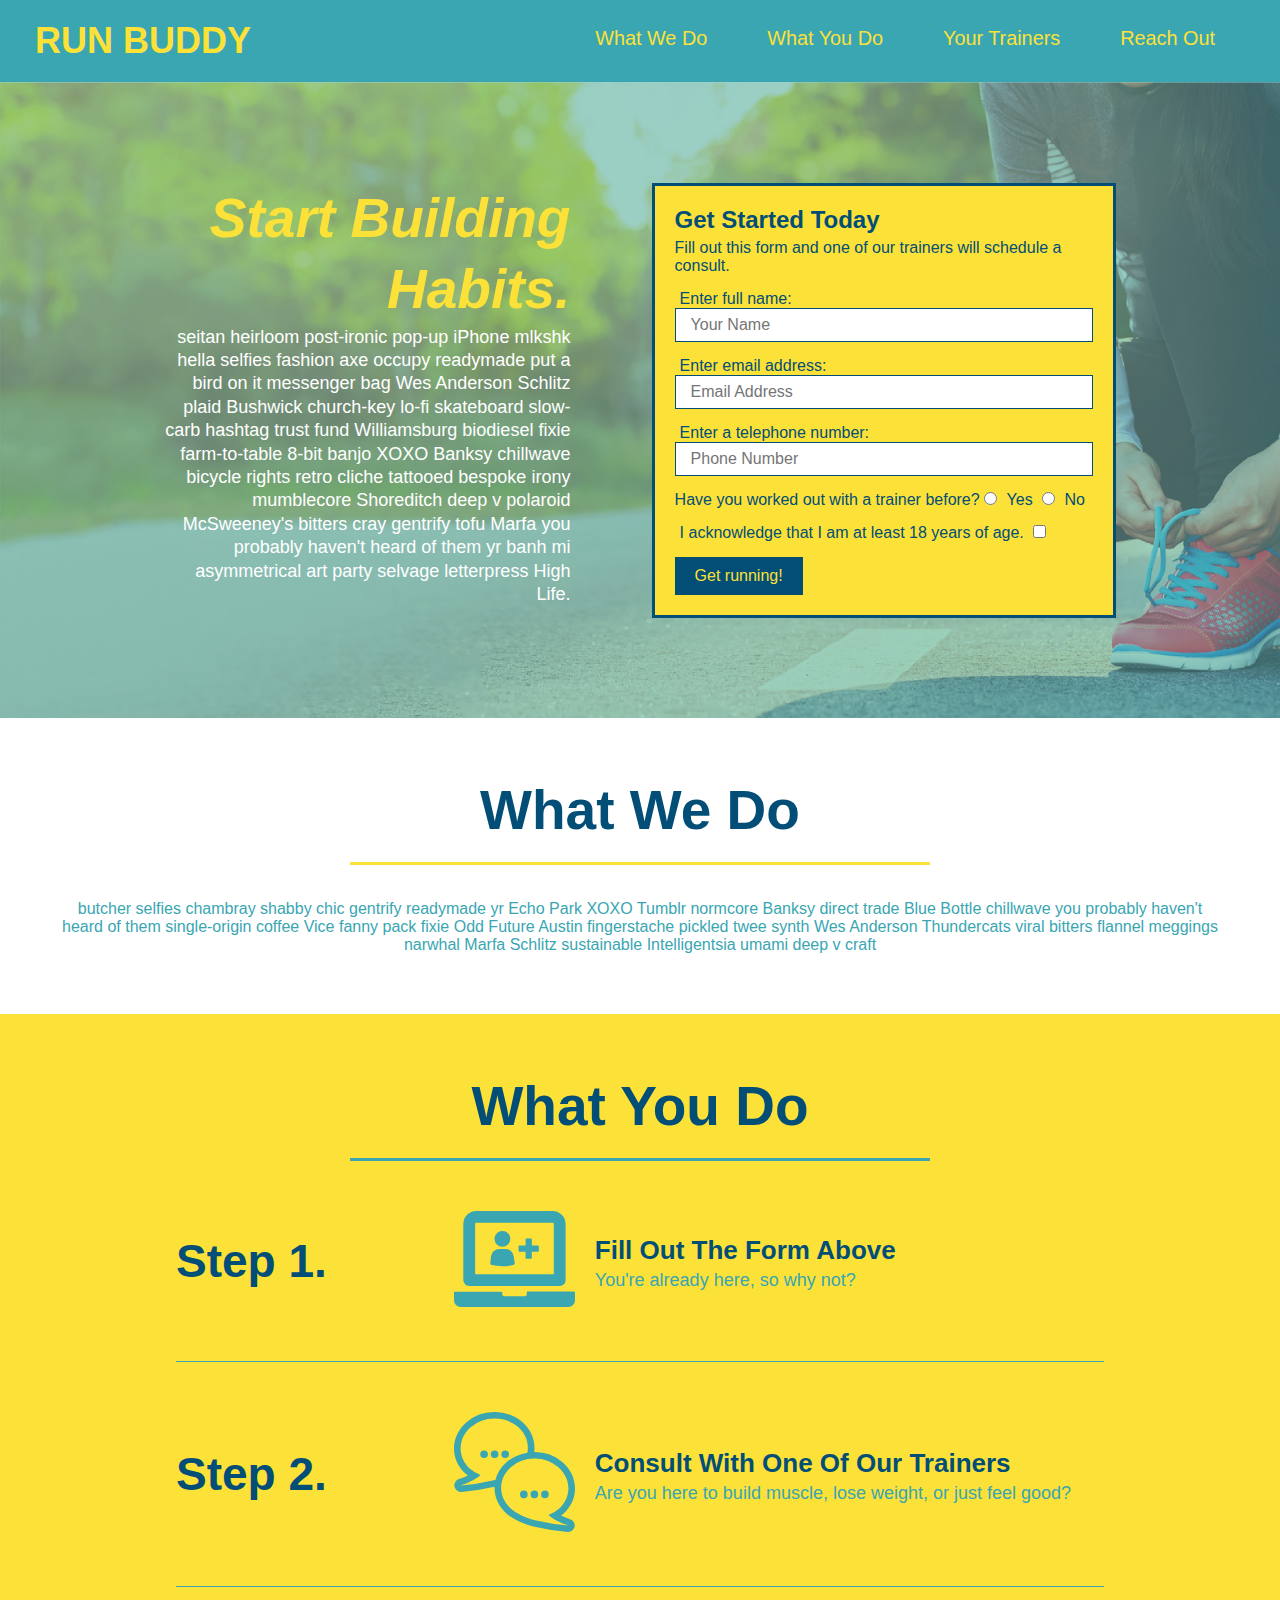
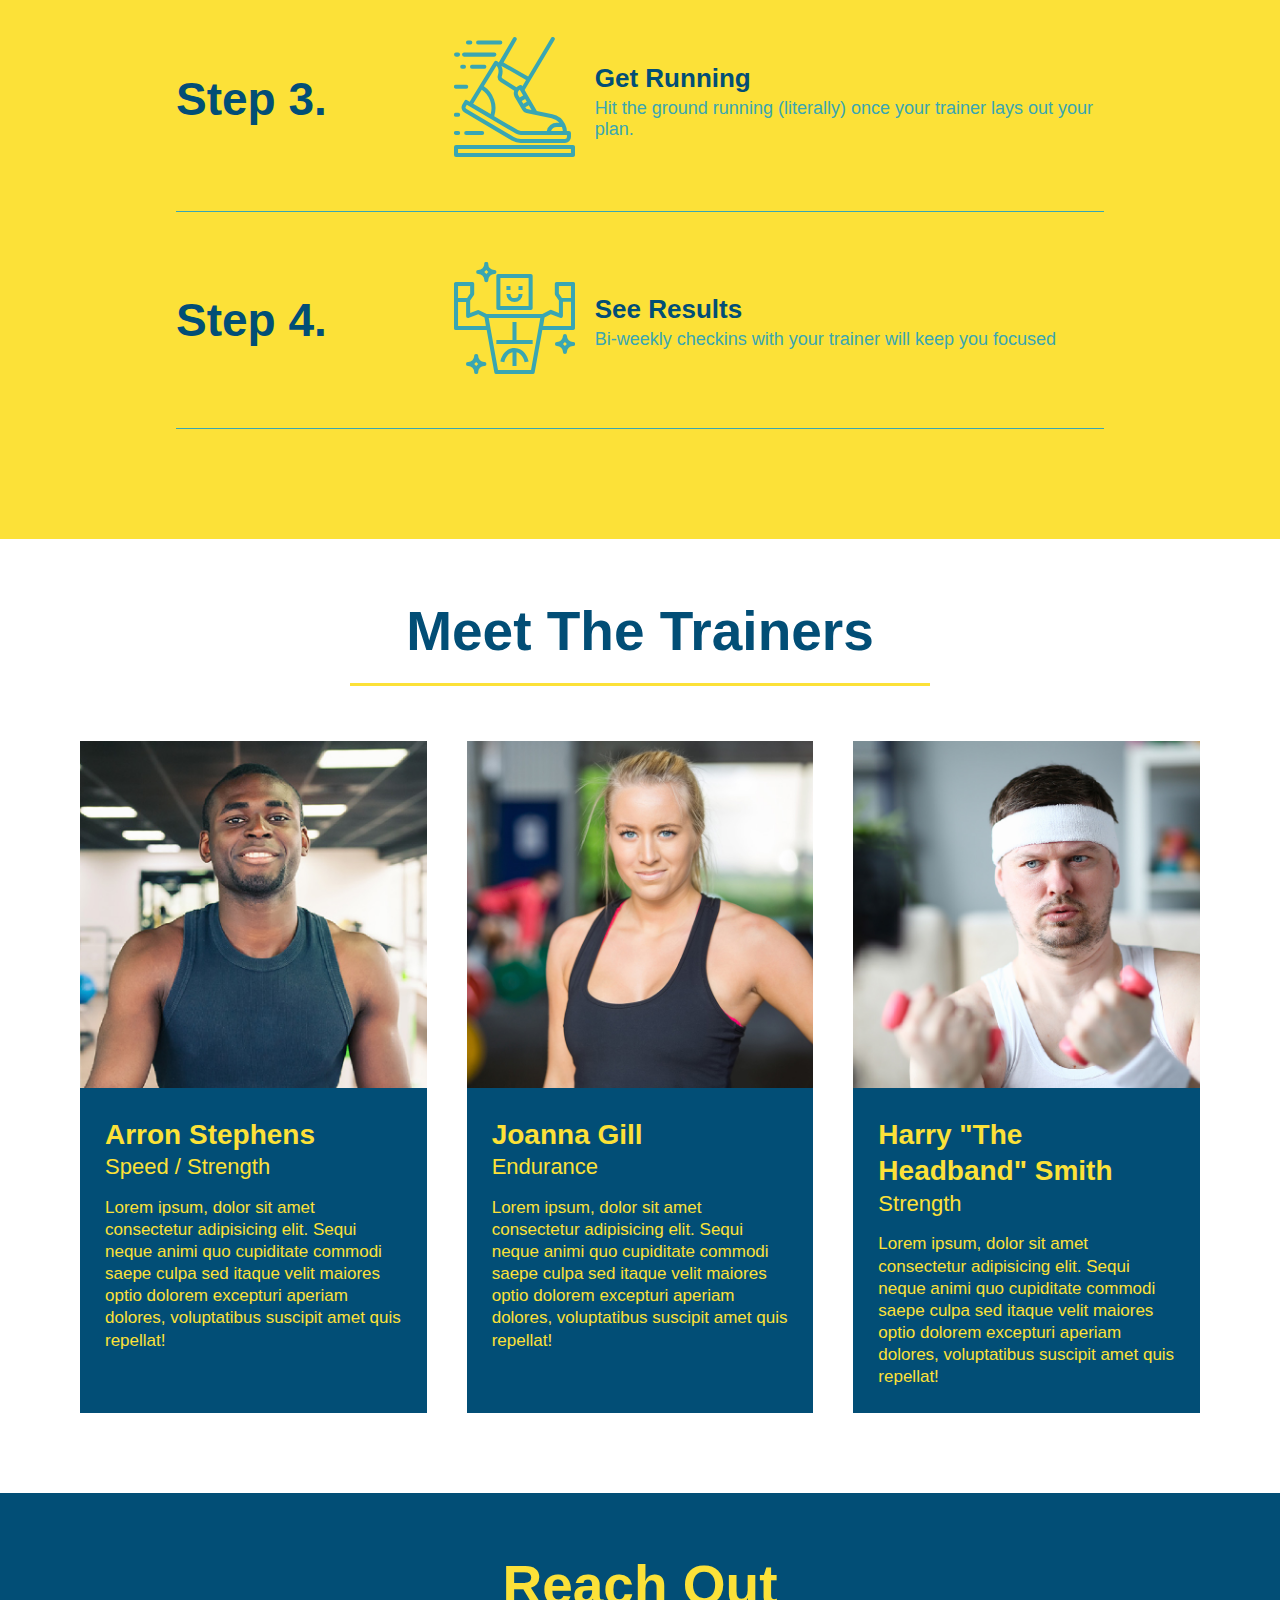
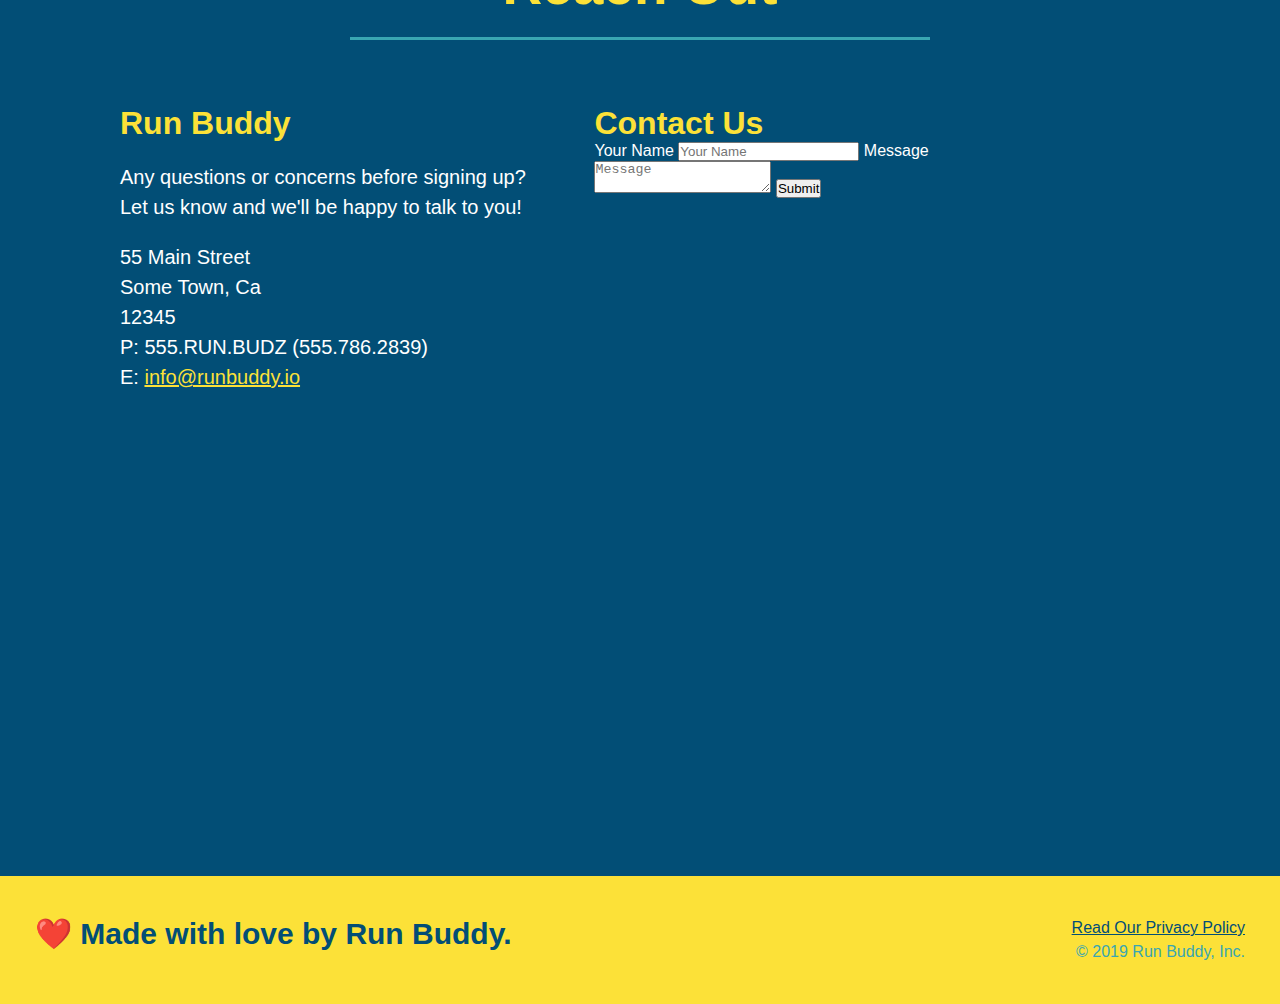
==== commit ec4efd35: "add flexbox to trainer section" ====
--- a/index.html
+++ b/index.html
@@ -148,106 +148,101 @@
     </section>
     <!-- What You Do end -->
 
-<!-- "meet the trainers" section -->
-<section id="your-trainers" class="trainers">
-    <div class="flex-row">
+    <!-- "meet the trainers" start -->
+    <section id="your-trainers">
+      <div class="flex-row">
         <h2 class="section-title primary-border">
-        Meet The Trainers
+          Meet The Trainers
         </h2>
-    </div>
-    <article class="trainer">
-        <img src=./assets/images/trainer-1.jpg alt="Arron Stephens in his workout clothes, ready to pump iron" />
-        <div class="trainer-bio text-left">
-            <h3>Arron Stephens</h3>
-            <h4>Speed / Strength</h4>
-            <p>Lorem ipsum dolor sit amet consectetur adipisicing elit. Commodi at saepe, suscipit doloremque voluptatem quidem, quod maxime, veritatis aperiam natus nobis beatae? Aut omnis delectus similique maiores odit officia consectetur?
-            </p>
-        </div>
-    </article>
-
-    <!-- second trainer bio -->
-    <article class="trainer">
-        <div class="trainer-bio text-right">
-          <h3>Joanna Gill</h3>
-          <h4>Endurance</h4>
+      </div>
+
+      <div class="trainers">
+        <article class="trainer">
+          <img src="./assets/images/trainer-1.jpg" alt="Arron Stephens in his workout clothes, ready to pump iron" />
+          <div class="trainer-bio">
+            <h3 class="trainer-name">Arron Stephens</h3>
+            <h4 class="trainer-role">Speed / Strength</h4>
+            <p>Lorem ipsum, dolor sit amet consectetur adipisicing elit. Sequi neque animi quo cupiditate commodi saepe culpa sed itaque velit maiores optio dolorem excepturi aperiam dolores, voluptatibus suscipit amet quis repellat!</p>
+          </div>
+        </article>
+
+        <article class="trainer">
+          <img src="./assets/images/trainer-2.jpg" alt="Joanna Gill cooling off after a work out" />
+          <div class="trainer-bio">
+            <h3 class="trainer-name">Joanna Gill</h3>
+            <h4 class="trainer-role">Endurance</h4>
+            <p>Lorem ipsum, dolor sit amet consectetur adipisicing elit. Sequi neque animi quo cupiditate commodi saepe culpa sed itaque velit maiores optio dolorem excepturi aperiam dolores, voluptatibus suscipit amet quis repellat!</p>
+            </div>
+          </article>
+
+        <article class="trainer">
+          <img src="./assets/images/trainer-3.jpg" alt="Harry Smith wearing a headband and lifting comically small pink weights" />
+          <div class="trainer-bio">
+            <h3 class="trainer-name">Harry "The Headband" Smith</h3>
+            <h4 class="trainer-role">Strength</h4>
+            <p>Lorem ipsum, dolor sit amet consectetur adipisicing elit. Sequi neque animi quo cupiditate commodi saepe culpa sed itaque velit maiores optio dolorem excepturi aperiam dolores, voluptatibus suscipit amet quis repellat!</p>
+          </div>
+        </article>
+      </div>
+    </section>
+    <!-- "meet the trainers" end -->
+
+    <!-- "reach out" start -->
+    <section id="reach-out" class="contact">
+      <div class="flex-row">
+        <h2 class="section-title secondary-border">
+          Reach Out
+        </h2>
+      </div>
+
+      <div class="contact-info">
+        <div>
+          <h3>Run Buddy</h3>
           <p>
-            Lorem ipsum, dolor sit amet consectetur adipisicing elit. Sequi neque animi quo cupiditate commodi saepe culpa
-            sed
-            itaque velit maiores optio dolorem excepturi aperiam dolores, voluptatibus suscipit amet quis repellat!
+            Any questions or concerns before signing up? 
+            <br/>
+            Let us know and we'll be happy to talk to you!
           </p>
-        </div>
-        <img src="./assets/images/trainer-2.jpg" alt="Joanna Gill cooling off after a workout" />
-      </article>
-  
-      <!-- third trainer bio -->
-      <article class="trainer">
-        <img src="./assets/images/trainer-3.jpg" alt="Harry Smith wearing a headband and lifting comically small pink weights" />
-        <div class="trainer-bio text-left">
-          <h3>Harry "the Headband" Smith</h3>
-          <h4>Strength</h4>
-          <p>
-            Lorem ipsum, dolor sit amet consectetur adipisicing elit. Sequi neque animi quo cupiditate commodi saepe culpa
-            sed
-            itaque velit maiores optio dolorem excepturi aperiam dolores, voluptatibus suscipit amet quis repellat!
-          </p>
-        </div>
-      </article>
-</section>
-
-<!-- "reach out" section -->
-<section id="reach-out" class=contact>
-    <div class="flex-row">
-        <h2 class="section-title secondary-border">Reach Out</h2>
-    </div>
-
-    <div class="contact-info">
-        <iframe 
-        src="https://www.google.com/maps/embed?pb=!1m18!1m12!1m3!1d3472.7284738538438!2d-95.13165338455748!3d29.49511855126648!2m3!1f0!2f0!3f0!3m2!1i1024!2i768!4f13.1!3m3!1m2!1s0x8640834f12205aed%3A0xcd0ab4fda2e74ec6!2s501%20Cedar%20Lake%20Dr%2C%20League%20City%2C%20TX%2077573!5e0!3m2!1sen!2sus!4v1635800528862!5m2!1sen!2sus"  
-        style="border:0;" 
-        allowfullscreen="" 
-        loading="lazy">
-        </iframe>"
-
-        <div class="contact-form">
-            <h3> Contact Us</h3>
-            <form>
-                <label for="contact-name">Your Name</label>
-                <input type="text" id="contact name" placeholder="Your Name" />
-
-                <label for="contact-message">Message</label>
-                <textarea id="contact-message" placeholder="Message"></textarea>
-
-                <button type="submit">Submit</button>
-            </form>
-        </div>
-        
-        <div>
-        <h3>Run Buddy</h3>
-        <p>
-            Any questions or concerns before signing up?
-            <br />
-            Let us know and we'll be happy to talk to you!
-        </p>
-
-        <address>
-            55 Main Street <br />
-            Some Town, Ca <br />
-            12345<br />
+
+          <address>
+            55 Main Street <br/>
+            Some Town, Ca <br/>
+            12345<br/>
             P: 555.RUN.BUDZ (555.786.2839)<br/>
             E: <a href="mailto:info@runbuddy.io">info@runbuddy.io</a>
-        </address>
-
-        </div>
-    </div>  
-</section>
-
-<!-- footer -->
-<footer>
-    <h2>❤️ Made with love by Run Buddy.</h2>
-    <div>
-        <a href="./privacy-policy.html">Read Our Privacy Policy</a><br />
+          </address>
+          
+        </div>
+
+        <div class="contact-form">
+          <h3>Contact Us</h3>
+          <form>
+            <label for="contact-name">Your Name</label>
+            <input type="text" id="contact-name" placeholder="Your Name" />
+        
+            <label for="contact-message">Message</label>
+            <textarea id="contact-message" placeholder="Message"></textarea>
+        
+            <button type="submit">Submit</button>
+          </form>
+        </div>
+        
+        <iframe
+          src="https://www.google.com/maps/embed?pb=!1m14!1m12!1m3!1d12182.30520634488!2d-74.0652613!3d40.2407219!2m3!1f0!2f0!3f0!3m2!1i1024!2i768!4f13.1!5e0!3m2!1sen!2sus!4v1561060983193!5m2!1sen!2sus"
+          frameborder="0" style="border:0" allowfullscreen>
+        </iframe>
+      </div>
+    </section>
+    <!-- "reach out" end -->
+
+    <!-- footer -->
+    <footer>
+      <h2>❤️ Made with love by Run Buddy.</h2>
+      <div>
+        <a href="./privacy-policy.html">Read Our Privacy Policy</a><br/>
         &copy; 2019 Run Buddy, Inc.
-    </div>
-</footer>
-</body>
+      </div>
+    </footer>
+    <!-- footer end -->
+  </body>
 </html>--- a/assets/css/style.css
+++ b/assets/css/style.css
@@ -47,8 +47,9 @@
     font-weight: lighter;
     font-size: 1.55vw;
 }
-
-/* Footer Section */
+/*Header Section End*/
+
+/* Footer Section Start*/
 footer {
     background: #fce138;
     width: 100%;
@@ -72,6 +73,7 @@
 footer a {
     color: #024e76
 }
+/*Footer Section End*/
 
 section {
     padding: 60px;
@@ -147,10 +149,6 @@
     text-align: center;
 }
 
-.steps {
-    background: #fce138;
-}
-
 .section-title {
     font-size: 55px;
     color: #024e76;
@@ -167,6 +165,11 @@
 
 .secondary-border {
     border-color: #39a6b2;
+}
+
+/*Step Section Start*/
+.steps {
+  background: #fce138;
 }
 
 .step {
@@ -217,24 +220,31 @@
     line-height: 1.5;
     color: #024e76;
 }
+/*Step Section End*/
+
+/*Trainer Section Start*/
+.trainers {
+  width: 100%;
+  margin: 0 auto;
+  display: flex;
+  flex-wrap: wrap;
+  justify-content: space-around;
+}
 
 .trainer {
-    width: 900px;
-    margin: 0 auto 30px auto;
+    margin: 20px;
     background: #024e76;
     color: #fce138;
-    overflow: auto
+    flex: 1;
 }
 
 .trainer img {
-    width: 35%;
-    float: left;
+    width: 100%;
 }
 
 .trainer-bio {
-    padding: 35px;
-    float: left;
-    width: 65%;
+    padding: 25px;
+    line-height: 1.3;
 }
 
 .text-left {
@@ -250,20 +260,19 @@
 }
 
 .trainer-bio h3 {
-    font-size: 32px;
-    margin-bottom: 8px;
+    font-size: 28px;
 }
 
 .trainer-bio h4 {
     font-weight: lighter;
-    font-size: 26px;
-    margin-bottom: 25px;
+    font-size: 22px;
+    margin-bottom: 15px;
 }
 
 .trainer-bio p {
-    font-size: 17px;
-    line-height: 1.3;
-}
+    font-size: 17px;   
+}
+/*Trainer Section End*/
 
 /*REACH OUT STYLES START */
 .contact {
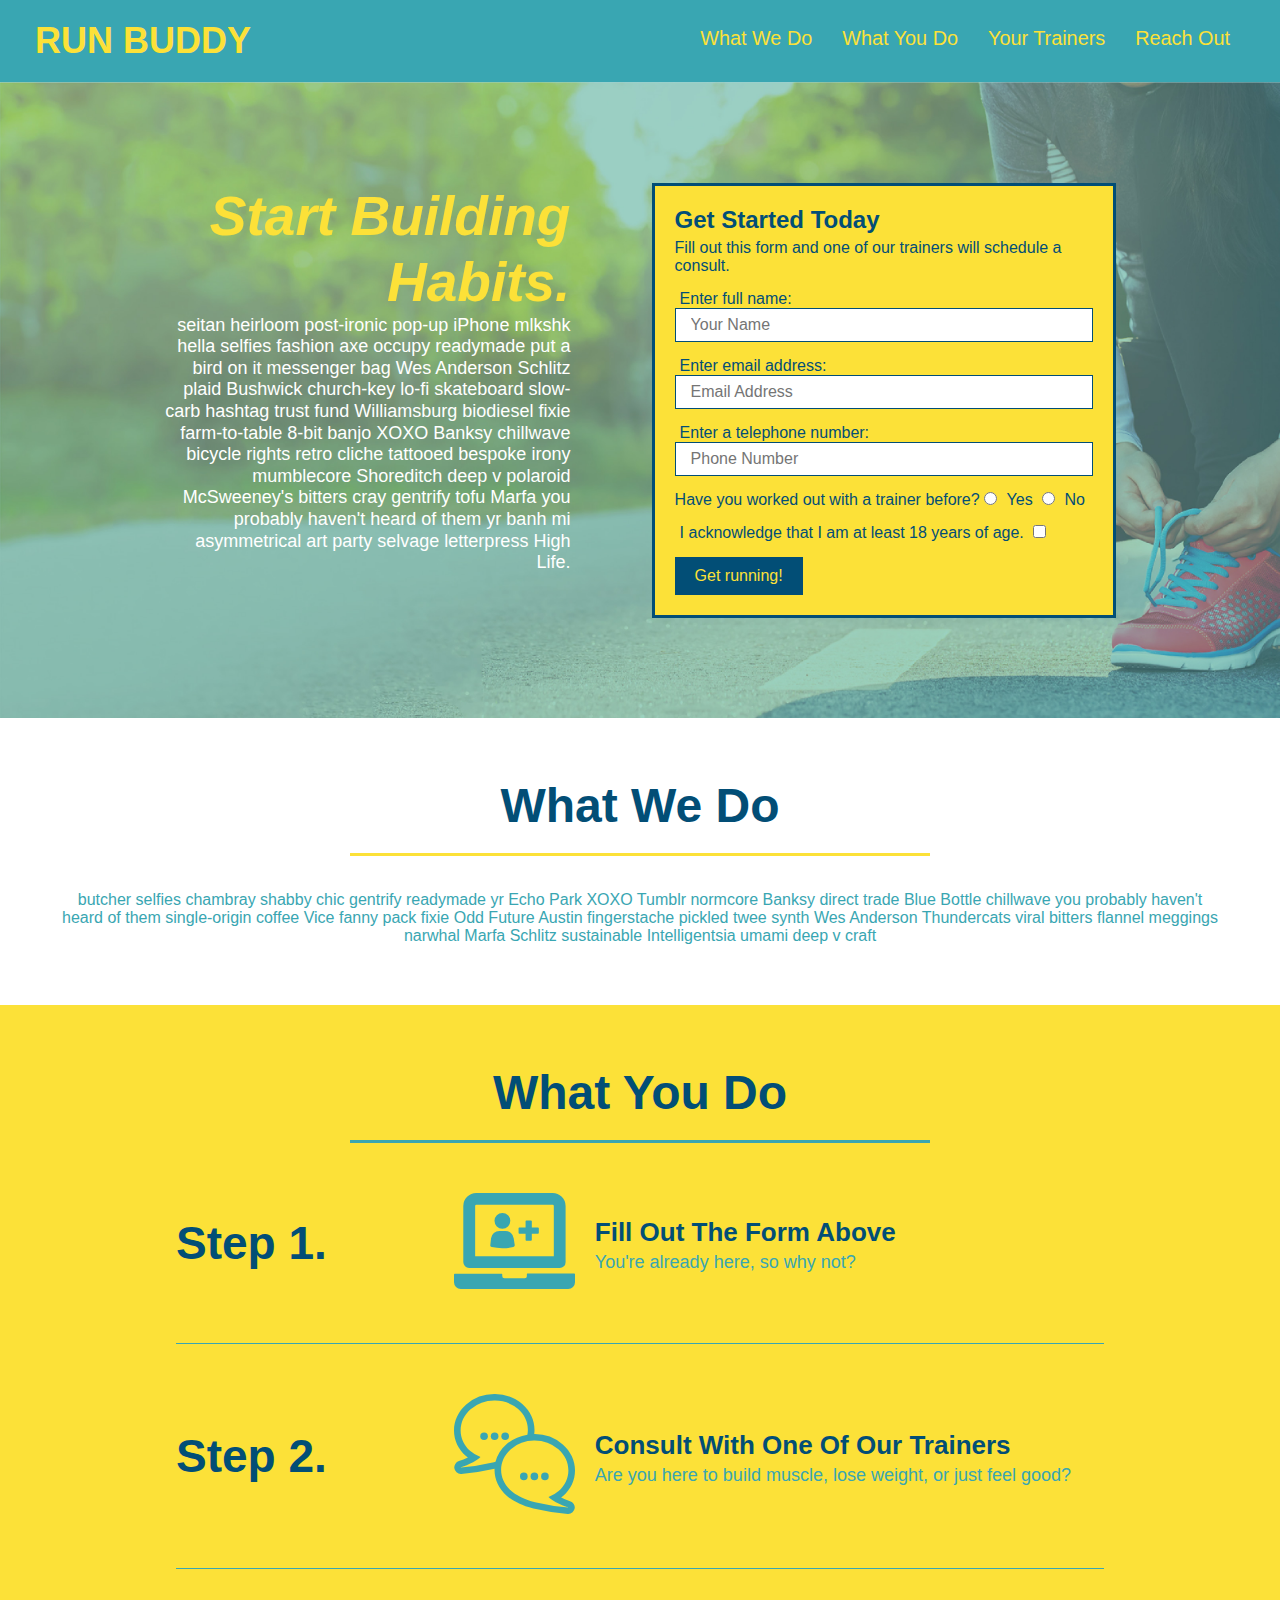
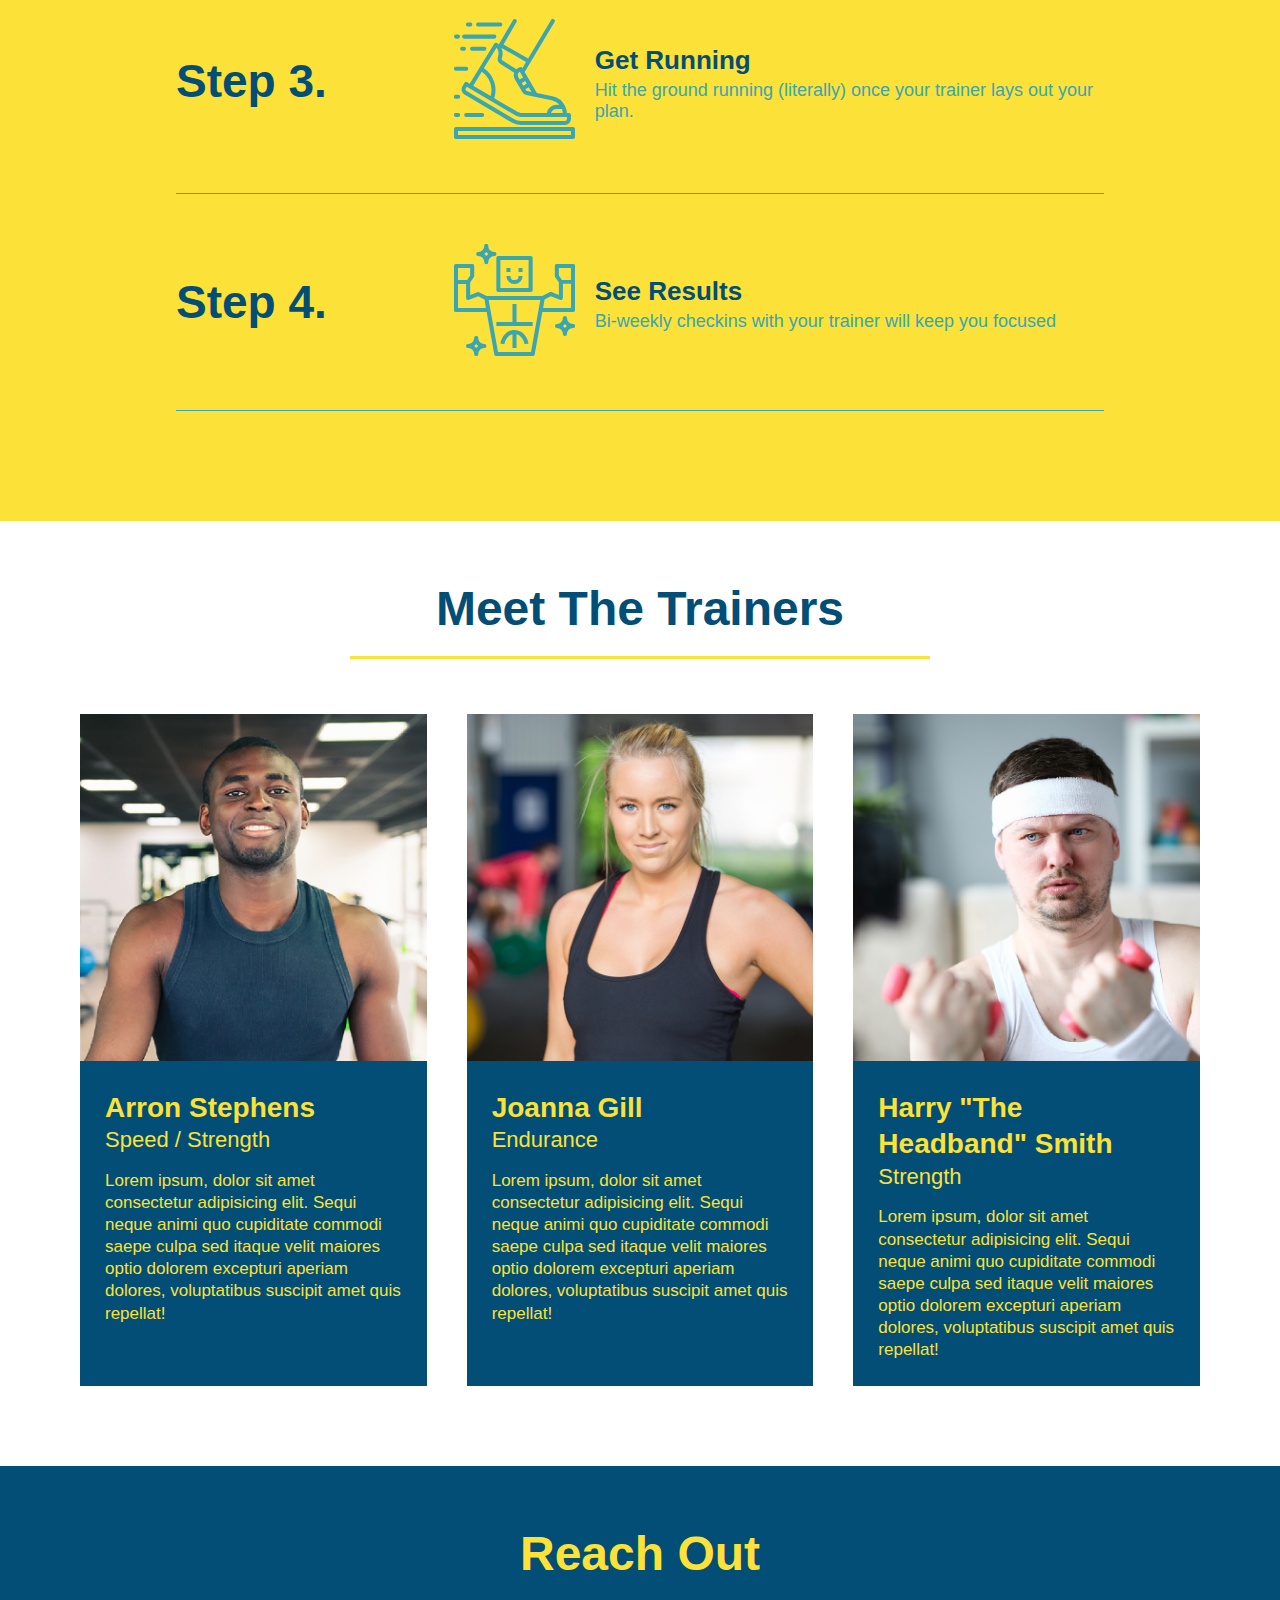
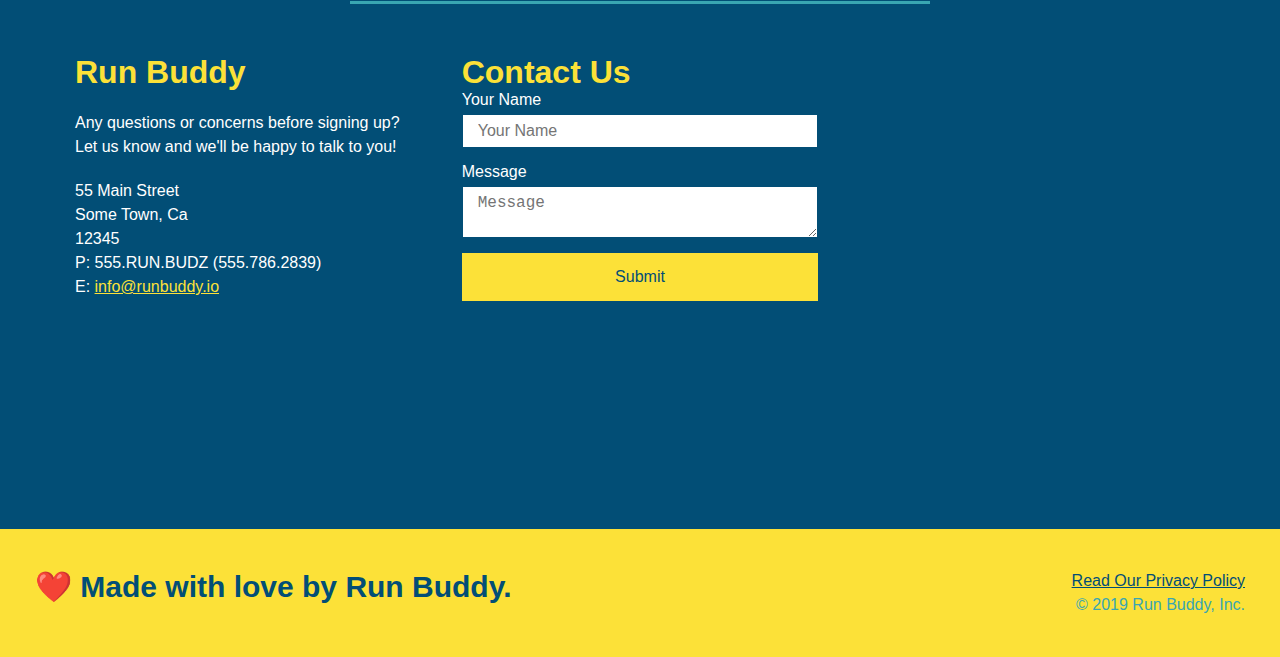
==== commit 69061567: "Added media Queries" ====
--- a/index.html
+++ b/index.html
@@ -4,6 +4,7 @@
     <meta charset="UTF-8" />
     <link rel="stylesheet" href="./assets/css/style.css">
     <title>Run Buddy</title>
+    <meta name="viewport" content="width=device-width, initial-scale=1.0">
   </head>
   <body>
     <!-- navigation section starts -->
--- a/assets/css/style.css
+++ b/assets/css/style.css
@@ -43,7 +43,7 @@
 }
 
 header nav ul li a {
-    margin: 0 30px;
+    padding: 10px 15px;
     font-weight: lighter;
     font-size: 1.55vw;
 }
@@ -86,6 +86,7 @@
     display: flex;
     justify-content: center;
     flex-wrap: wrap;
+    align-items: flex-start;
 }
 
 .hero-cta {
@@ -94,7 +95,7 @@
   margin: 3.5%;
   color: #fff;
   font-size: 18px;
-  line-height: 1.3;
+  line-height: 1.2;
 }
 
 .hero-cta h2{
@@ -150,7 +151,7 @@
 }
 
 .section-title {
-    font-size: 55px;
+    font-size: 48px;
     color: #024e76;
     border-bottom: 3px solid;
     padding-bottom: 20px;
@@ -284,17 +285,22 @@
 
 }
 
+.contact-info {
+  display: flex;
+  justify-content: space-between;
+  flex-wrap: wrap;
+}
+
+.contact-info > * {
+  flex: 1;
+  margin: 15px;
+}
+
 .contact-info iframe {
-    width: 400px;
     height: 400px;
 }
 
 .contact-info div {
-    width: 410px;
-    display: inline-block;
-    vertical-align: top;
-    text-align: left;
-    margin: 30px 0 0 60px;
     color: white;
 }
 
@@ -307,7 +313,7 @@
 .contact-info address {
     margin: 20px 0;
     line-height: 1.5;
-    font-size: 20px;
+    font-size: 16px;
     font-style: normal;
 }
 
@@ -315,4 +321,39 @@
     color:#fce138;
 }
 
-/* REACH OUT STYLES END */+.contact-form input, .contact-form textarea {
+  border: 1px solid #024e76;
+  display: block;
+  padding: 7px 15px;
+  font-size: 16px;
+  color: #024e76;
+  width: 100%;
+  margin-bottom: 15px;
+  margin-top: 5px;
+}
+
+.contact-form button {
+  width: 100%;
+  border: none;
+  background: #fce138;
+  color: #024e76;
+  text-align: center;
+  padding: 15px 0;
+  font-size: 16px;
+}
+/* REACH OUT STYLES END */
+
+/* MEDIA QUERY FOR SMALLER DESKTOP SCREENS AND SMALLER */
+@media screen and (max-width: 980px) {
+   
+}
+
+/* MEDIA QUERY FOR TABLETS AND SMALLER */
+@media screen and (max-width: 768px) {
+      
+}
+
+/*MEDIA QUERY FOR MOBILE PHONES AND SMALLER */
+@media screen and (max-width: 575px) {
+          
+}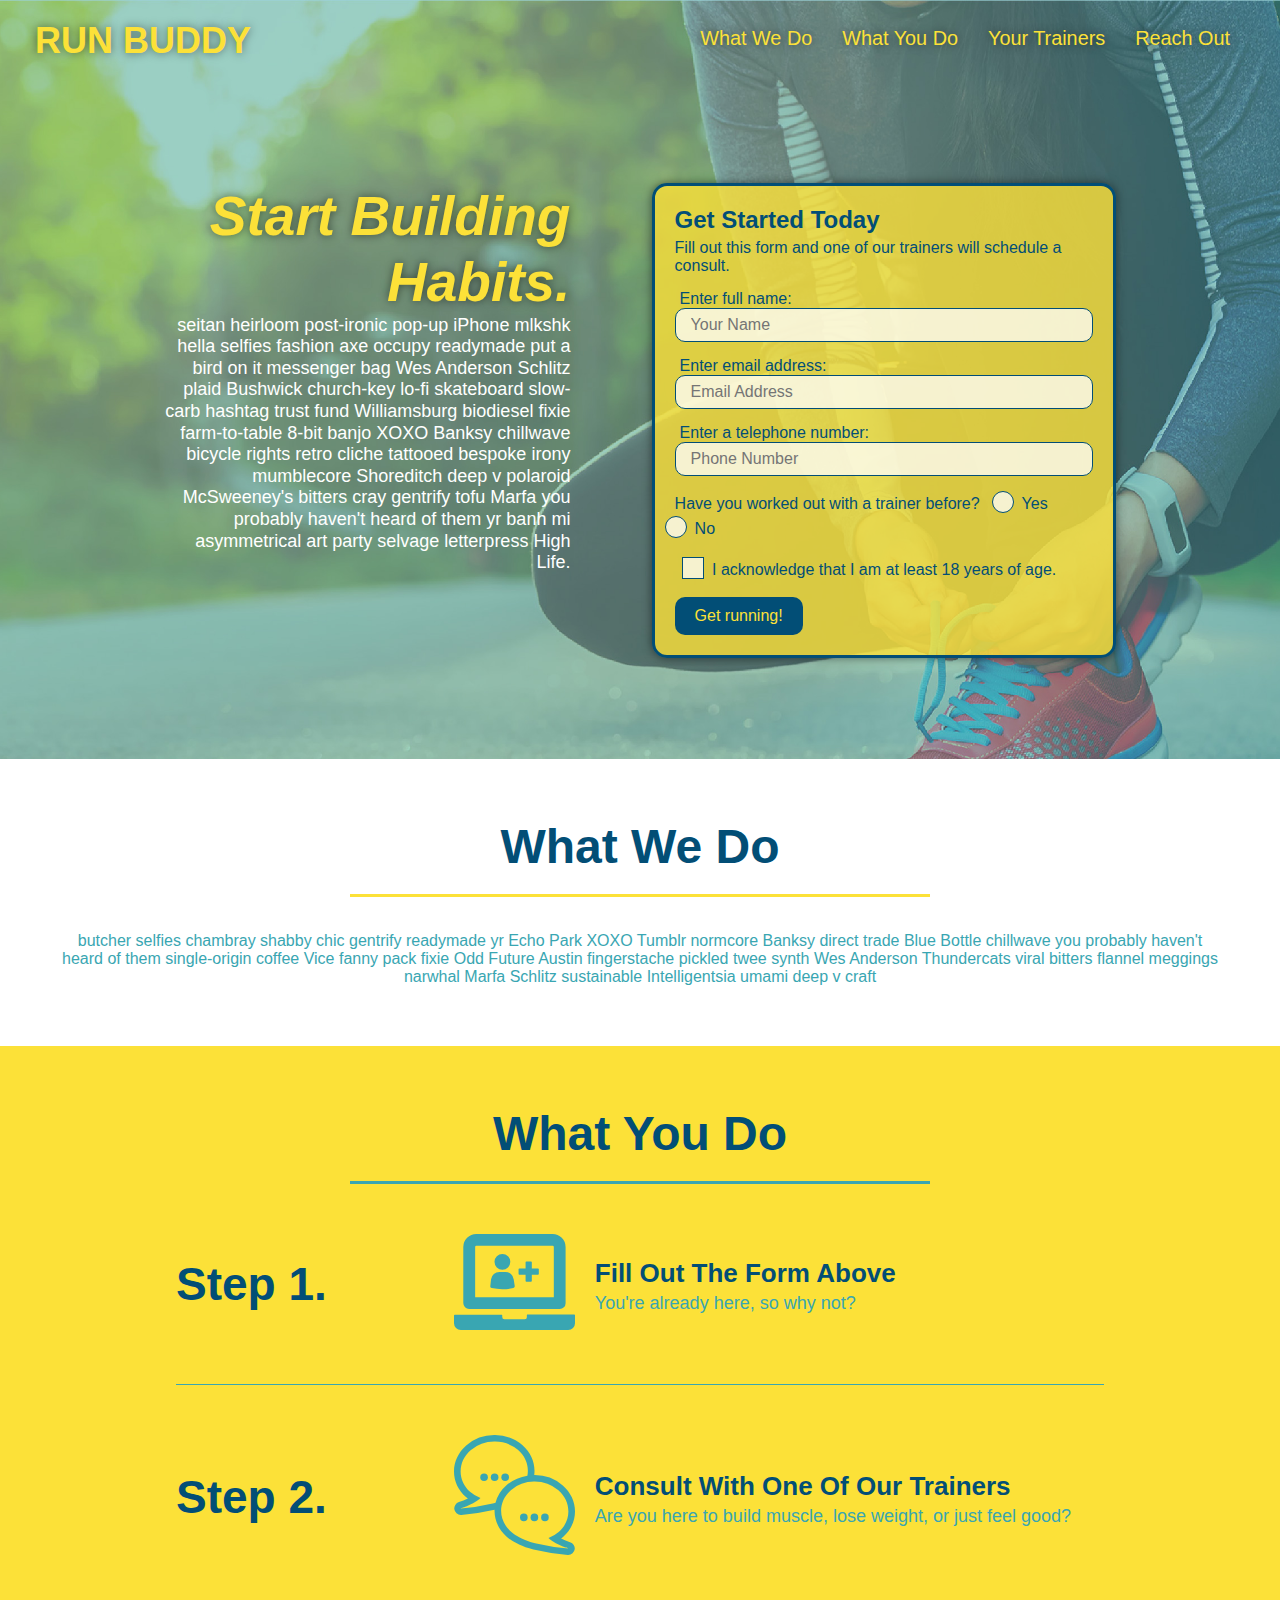
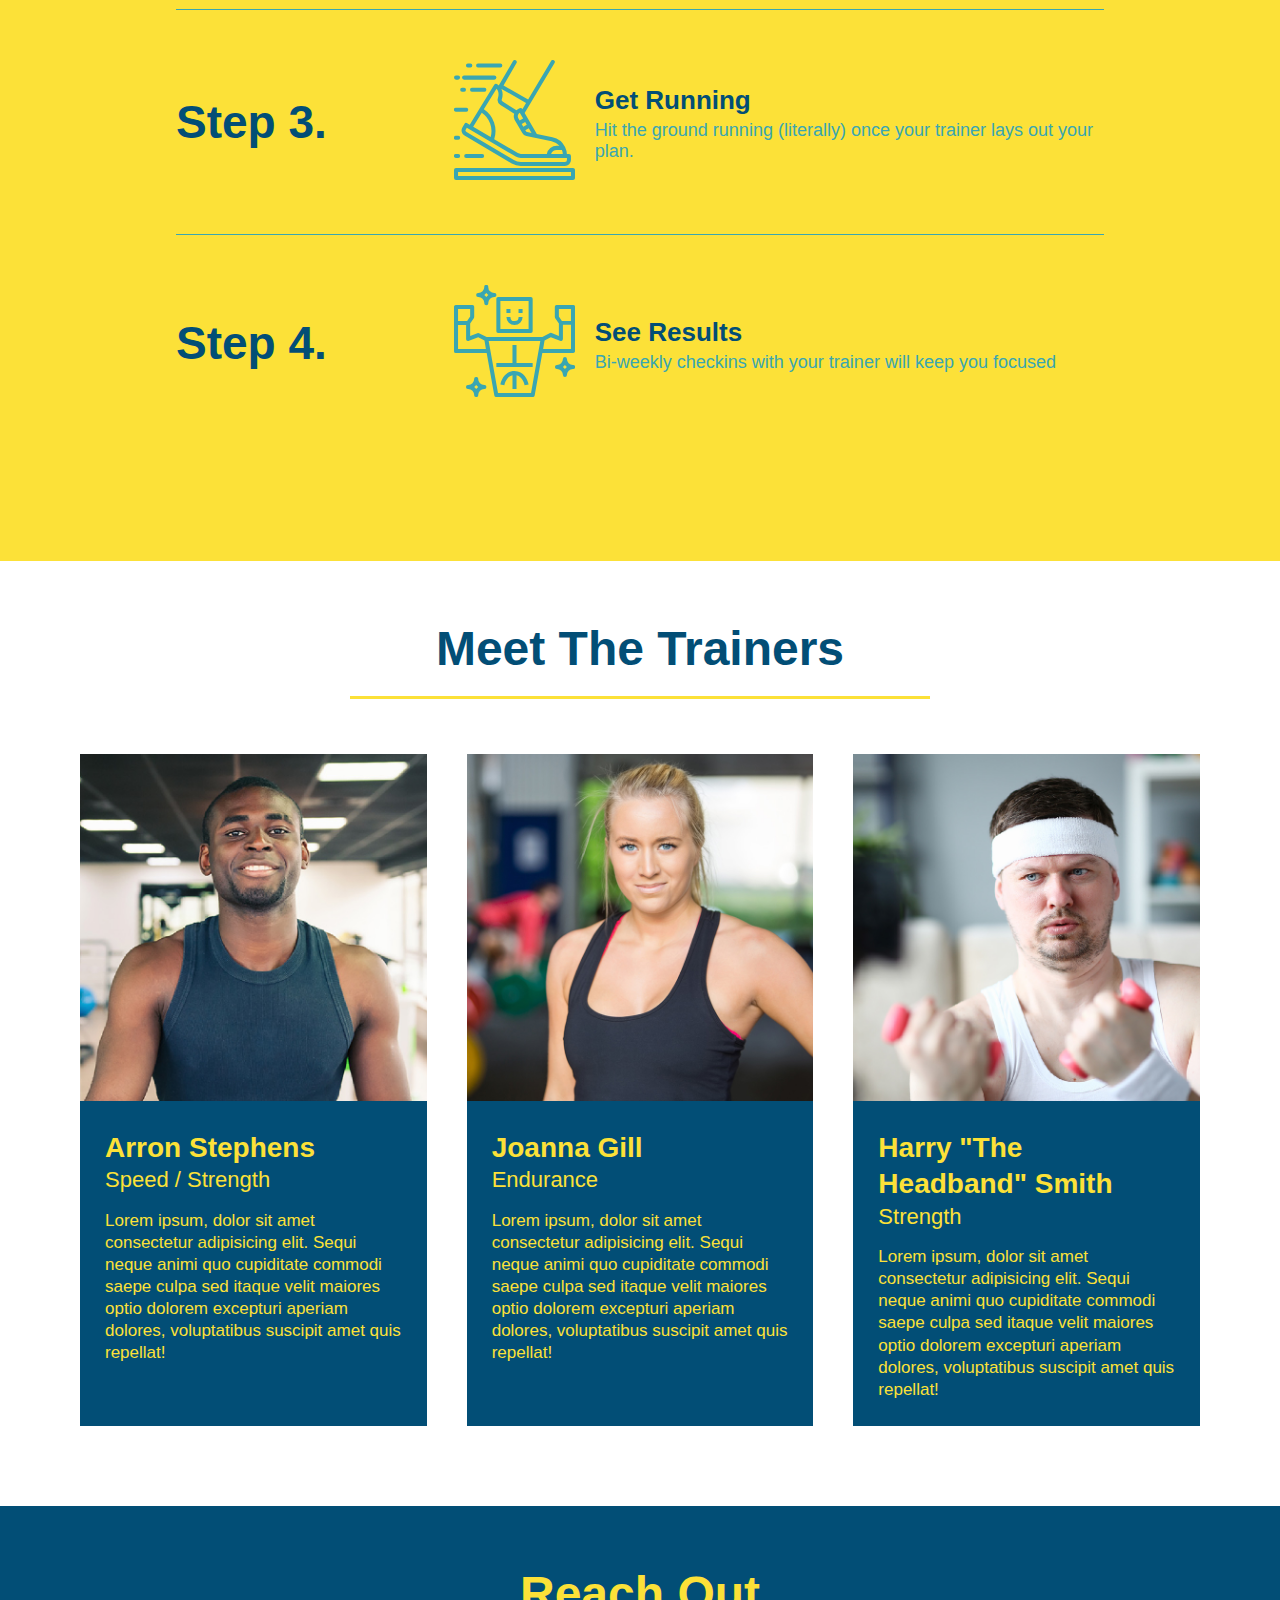
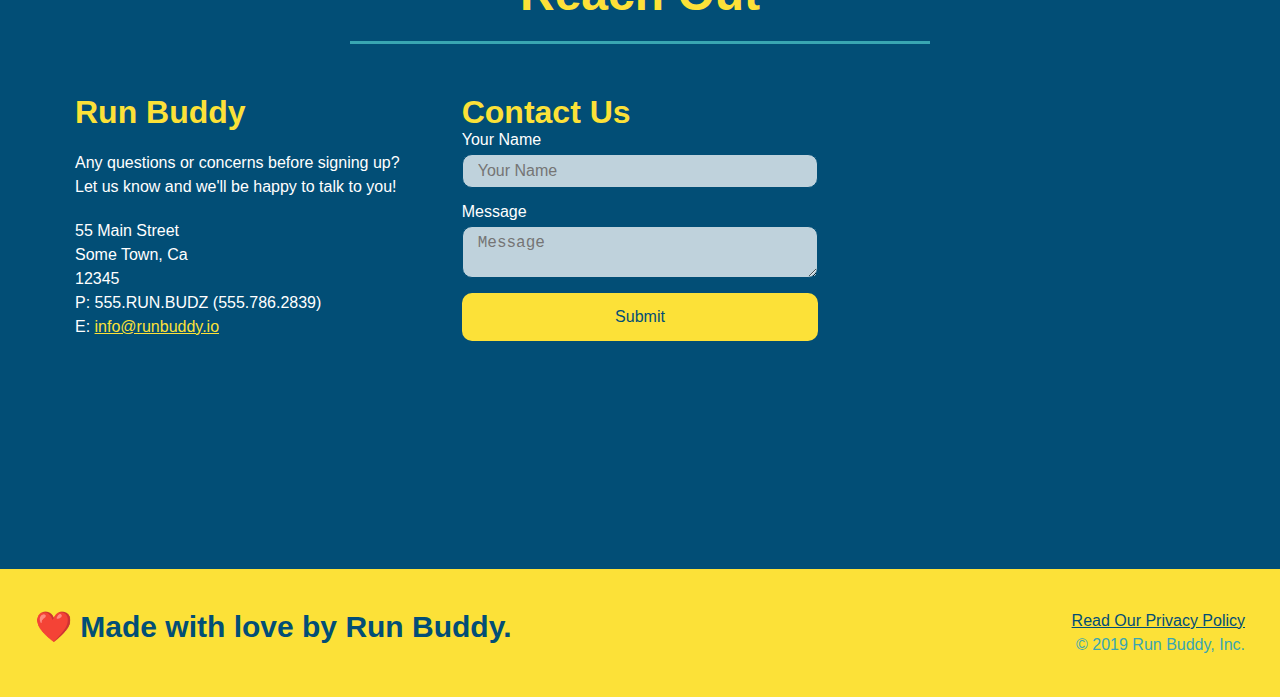
==== commit 46b75230: "Added enhanced CSS to Radio buttons and checkbox" ====
--- a/index.html
+++ b/index.html
@@ -56,17 +56,21 @@
           <label for="phone">Enter a telephone number:</label>
           <input type="tel" placeholder="Phone Number" name="phone" id="phone" class="form-input" />
           <p>
-            Have you worked out with a trainer before? 
-            <input type="radio" name="trainer-confirm" id="trainer-yes" />
-            <label for="trainer-yes">Yes</label>
-            <input type="radio" name="trainer-confirm" id="trainer-no"/>
-            <label for="trainer-no">No</label>
+            Have you worked out with a trainer before?
+            <span class="radio-wrapper">
+              <input type="radio" name="trainer-confirm" id="trainer-yes" />
+              <label for="trainer-yes">Yes</label>
+            </span>
+            <span class="radio-wrapper">
+              <input type="radio" name="trainer-confirm" id="trainer-no" />
+              <label for="trainer-no">No</label>
+            </span>
           </p>
           <p>
-            <label for="checkbox">
-              I acknowledge that I am at least 18 years of age.
-            </label>
-            <input type="checkbox" name="checkpoint1" id="checkbox" />
+            <span class="checkbox-wrapper">
+              <input type="checkbox" name="age-confirm" id="checkbox" />
+              <label for="checkbox">I acknowledge that I am at least 18 years of age.</label>
+            </span>
           </p>
           <button type="submit">
             Get running!
--- a/assets/css/style.css
+++ b/assets/css/style.css
@@ -16,6 +16,14 @@
     display: flex;
     justify-content: space-between;
     flex-wrap: wrap;
+    position: -webkit-sticky;
+    position: sticky;
+    top: 0;
+    background-image: url("../images/hero-bg.jpg");
+    background-size: cover;
+    background-position: 80%;
+    background-attachment: fixed;
+    z-index: 9999;
 }
 
 header h1 {
@@ -23,6 +31,7 @@
     font-size: 36px;
     color: #fce138;
     margin: 0;
+    text-shadow: 0 0 10px rgba(0, 0, 0, 0.5);
 }
 
 header a {
@@ -46,6 +55,14 @@
     padding: 10px 15px;
     font-weight: lighter;
     font-size: 1.55vw;
+    text-shadow: 0 0 10px rgba(0, 0, 0, 0.5);
+}
+
+header nav ul li a:hover {
+  background: #fce138;
+  color: #024e76;
+  border-radius: 15px;
+  text-shadow: none;
 }
 /*Header Section End*/
 
@@ -83,6 +100,9 @@
 .hero {
     background-image: url("../images/hero-bg.jpg");
     background-size: cover;
+    background-position: center;
+    background-position: 80%;
+    background-attachment: fixed;
     display: flex;
     justify-content: center;
     flex-wrap: wrap;
@@ -102,15 +122,18 @@
     font-style: italic;
     font-size: 55px;
     color: #fce138;
+    text-shadow: 0 0 10px rgba(0, 0, 0, 0.5);
 }
 
 .hero-form {
     border: 3px solid #024e76;
-    background-color: #fce138;
+    background-color: rgba(252, 225, 56, 0.8);
     padding: 20px;
     color: #024e76;
     width: 40%;
     margin: 3.5%;
+    box-shadow: 0 0 10px rgba(0, 0, 0, 0.5);
+    border-radius: 15px;
 
 }
 
@@ -125,16 +148,83 @@
 
 .form-input {
     border: 1px solid #024e76;
+    background-color: rgba(255,255,255, 0.75);
     display: block;
     padding: 7px 15px;
     font-size: 16px;
     color: #024e76;
     width: 100%;
     margin-bottom: 15px;
+    border-radius: 10px;
+}
+
+.form-input:focus {
+  background-color: rgba(255,255,255, 1);
+  outline: none;
 }
 
 .hero-form label {
     margin: 0 5px;
+}
+
+.checkbox-wrapper input, .radio-wrapper input {
+  opacity: 0;
+}
+
+.checkbox-wrapper label, .radio-wrapper label {
+  position: relative;
+  left: 10px;
+  margin: 10px;
+  line-height: 1.6;
+}
+
+.checkbox-wrapper label::before, .radio-wrapper label::before {
+  content: "";
+  height: 20px;
+  width: 20px;
+  background: rgba(255, 255, 255, 0.75);  
+  border: 1px solid #024e76;  
+  position: absolute;
+  top: -4px;
+  left: -30px;
+}
+
+.radio-wrapper label::before {
+  border-radius: 50%;
+}
+
+.radio-wrapper label::after {
+  content: "";
+  width: 20px;
+  height: 20px;
+  border-radius: 50%;
+  background: #024e76;
+  position: absolute;
+  left: -29px;
+  top: -3px;
+  background-image: radial-gradient(circle, #39a6b2, #024e76);
+}
+
+.checkbox-wrapper label::after {
+  content: "";
+  height: 6px;
+  width: 14px;
+  border-left: 2px solid #024e76;
+  border-bottom: 2px solid #024e76;
+  position: absolute;
+  left: -26px;
+  top: 1px;
+  transform: rotate(-58deg);
+}
+
+.checkbox-wrapper input + label::after, 
+.radio-wrapper input + label::after {
+  content: none;
+}
+
+.checkbox-wrapper input:checked + label::after, 
+.radio-wrapper input:checked + label::after {
+  content: "";
 }
 
 .hero-form button {
@@ -143,6 +233,11 @@
     border: none;
     padding: 10px 20px;
     font-size: 16px;
+    border-radius: 10px;
+}
+
+.hero-form button:hover {
+  background-color: #39a6b2;
 }
 /* Hero Style End */
 
@@ -177,12 +272,15 @@
   margin: 50px auto;
   padding-bottom: 50px;
   width: 80%;
-  border-bottom: 1px solid #39a6b2;
   display: flex;
   flex-wrap: wrap;
   align-items: center;
   justify-content: space-between;
 
+}
+
+.step:not(:last-child) {
+  border-bottom: 1px solid #39a6b2;
 }
 
 .step h3 {
@@ -323,6 +421,7 @@
 
 .contact-form input, .contact-form textarea {
   border: 1px solid #024e76;
+  background-color: rgba(255,255,255, 0.75);
   display: block;
   padding: 7px 15px;
   font-size: 16px;
@@ -330,8 +429,14 @@
   width: 100%;
   margin-bottom: 15px;
   margin-top: 5px;
-}
-
+  border-radius: 10px;
+}
+
+.contact-form input:focus, .contact-form textarea:focus {
+  background-color: rgba(255,255,255, 1);
+  outline: none;
+
+}
 .contact-form button {
   width: 100%;
   border: none;
@@ -340,20 +445,120 @@
   text-align: center;
   padding: 15px 0;
   font-size: 16px;
+  border-radius: 10px;
+}
+
+.contact-form button:hover {
+  color: #fce138;
+  background: #39a6b2;
 }
 /* REACH OUT STYLES END */
 
 /* MEDIA QUERY FOR SMALLER DESKTOP SCREENS AND SMALLER */
 @media screen and (max-width: 980px) {
-   
+  header {
+    padding-bottom: 0;
+    justify-content: center;
+    position: relative;
+  } 
+
+  header h1 {
+    width: 100%;
+    text-align: center;
+  }
+
+  header nav ul {
+    margin-top: 20px;
+    width: 100%;
+    justify-content: center;
+  }
+
+  header nav ul li a {
+    font-size: 20px;
+  }
+
+  footer h2, footer div {
+    text-align: center;
+    width: 100%
+  }
+
+  .hero-cta, .hero-form {
+    width: 100%
+  }
+
+  .hero-cta {
+    text-align: center;
+  }
+
+  .section-title {
+    width: 80%;
+  }
+
+  .trainer {
+    flex: 0 70%;
+  }
+
+  .contact-info iframe{
+    flex: 1 100%;
+  }
 }
 
 /* MEDIA QUERY FOR TABLETS AND SMALLER */
 @media screen and (max-width: 768px) {
-      
+    section {
+      padding: 30px 15px;
+    } 
+
+    .step h3 {
+      flex: 1 100%;
+      text-align: center;
+    }
+  
+    .step-info {
+      flex: 2 100%;
+      text-align: center;
+      justify-content: center;
+    }
+  
+    .step-img {
+      flex: 0 32%;
+      margin-right: 0;
+      margin-top: 15px;
+      margin-bottom: 15px;
+    }
+  
+    .step-text {
+      flex: 100%;  
+    }
 }
 
 /*MEDIA QUERY FOR MOBILE PHONES AND SMALLER */
 @media screen and (max-width: 575px) {
-          
+  .hero-form button {
+    width: 100%;
+  }
+
+  .section-title {
+    width: 95%;
+  }
+
+  .intro p {
+    width: 100%;
+  }
+
+  .trainer {
+    flex: 0 100%;
+  }
+
+  .contact-info {
+    text-align: center;
+  }
+
+  .contact-info > * {
+    flex: 0 100%;
+  }
+
+  .contact-form {
+    order: 3;
+  }
 }